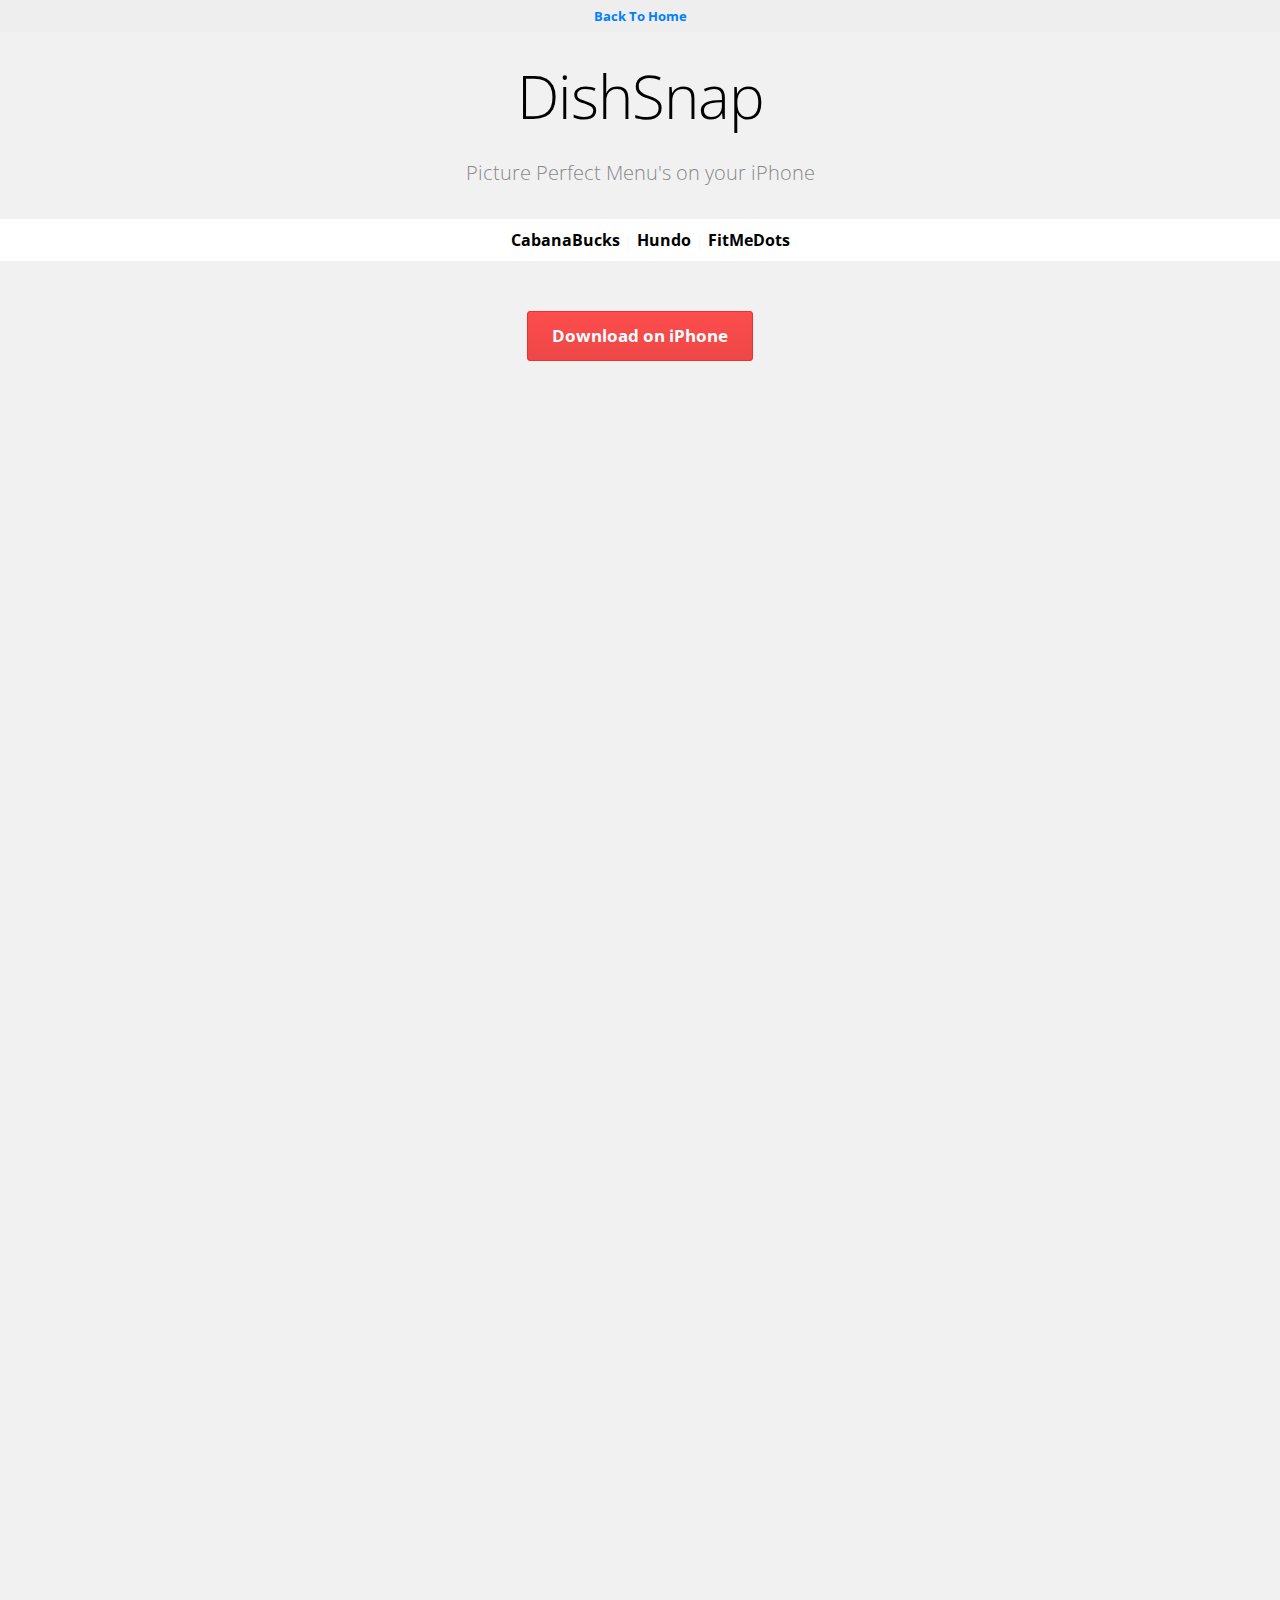
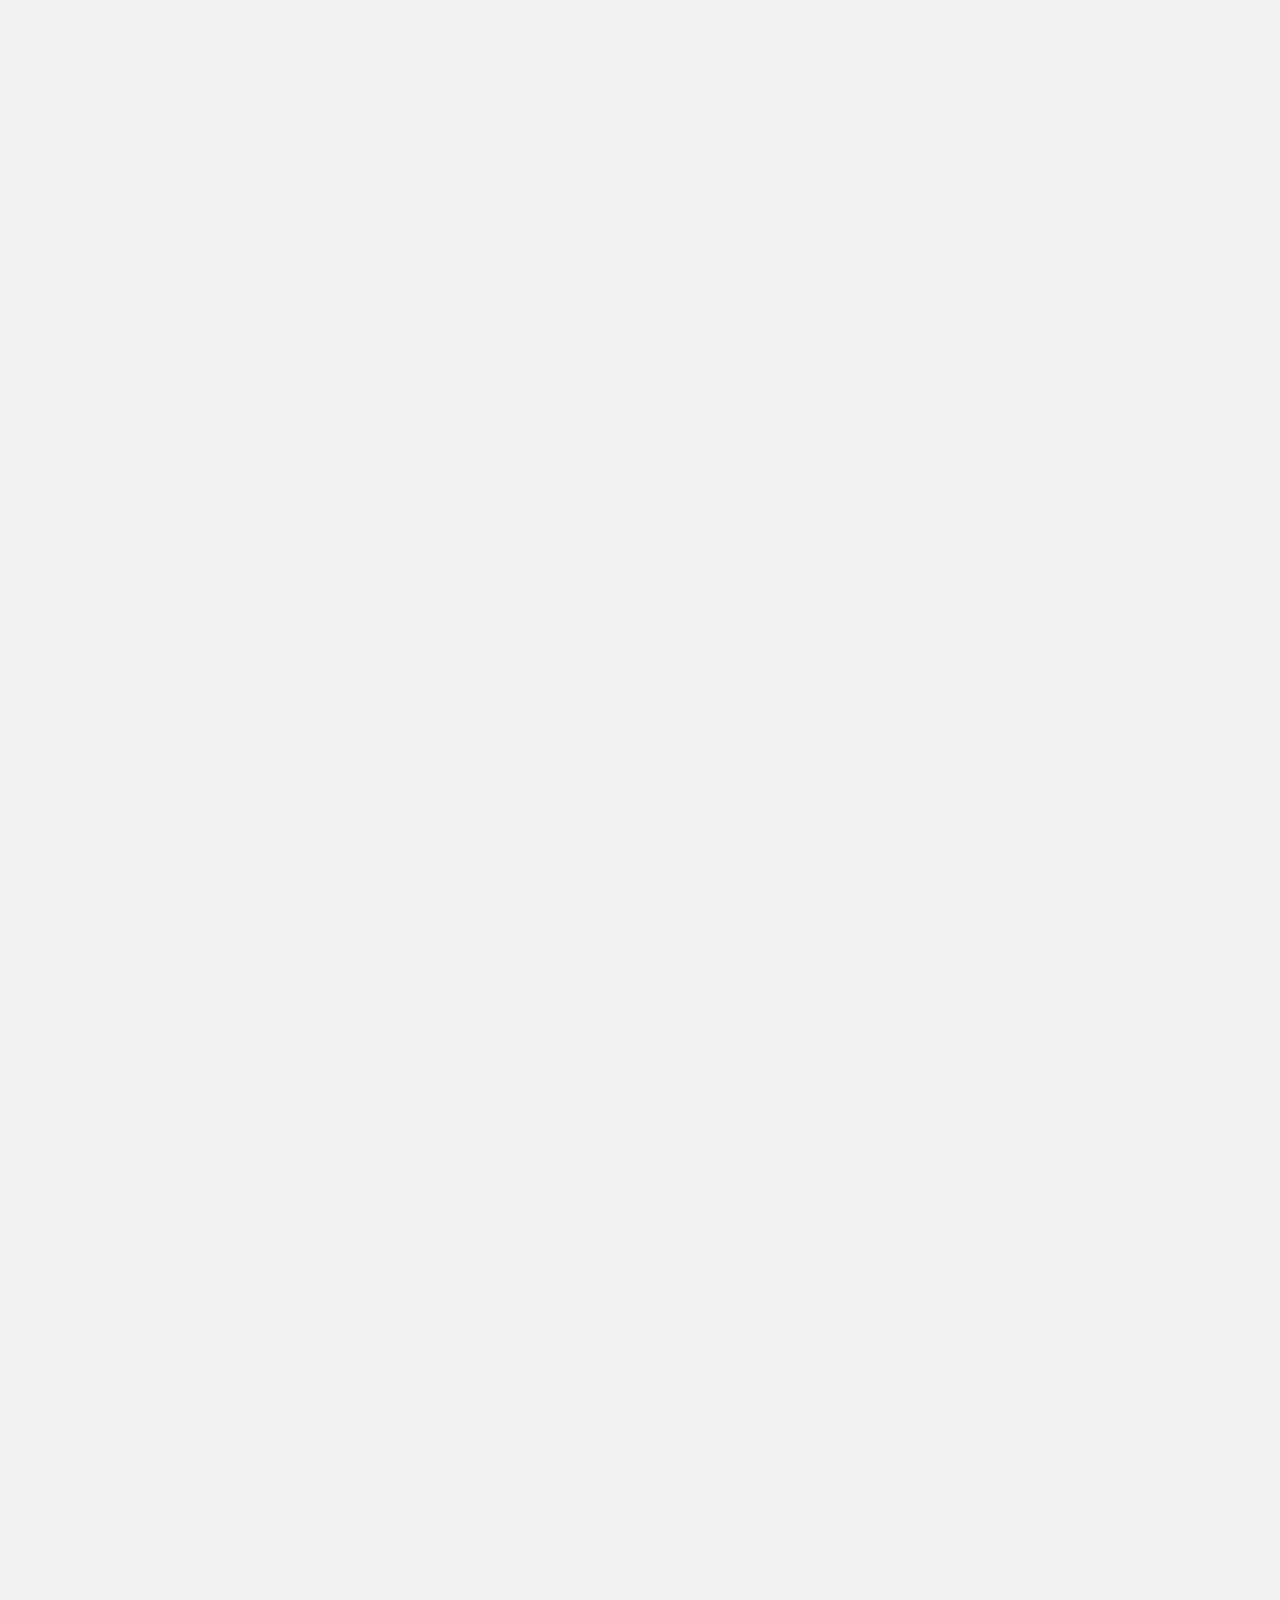
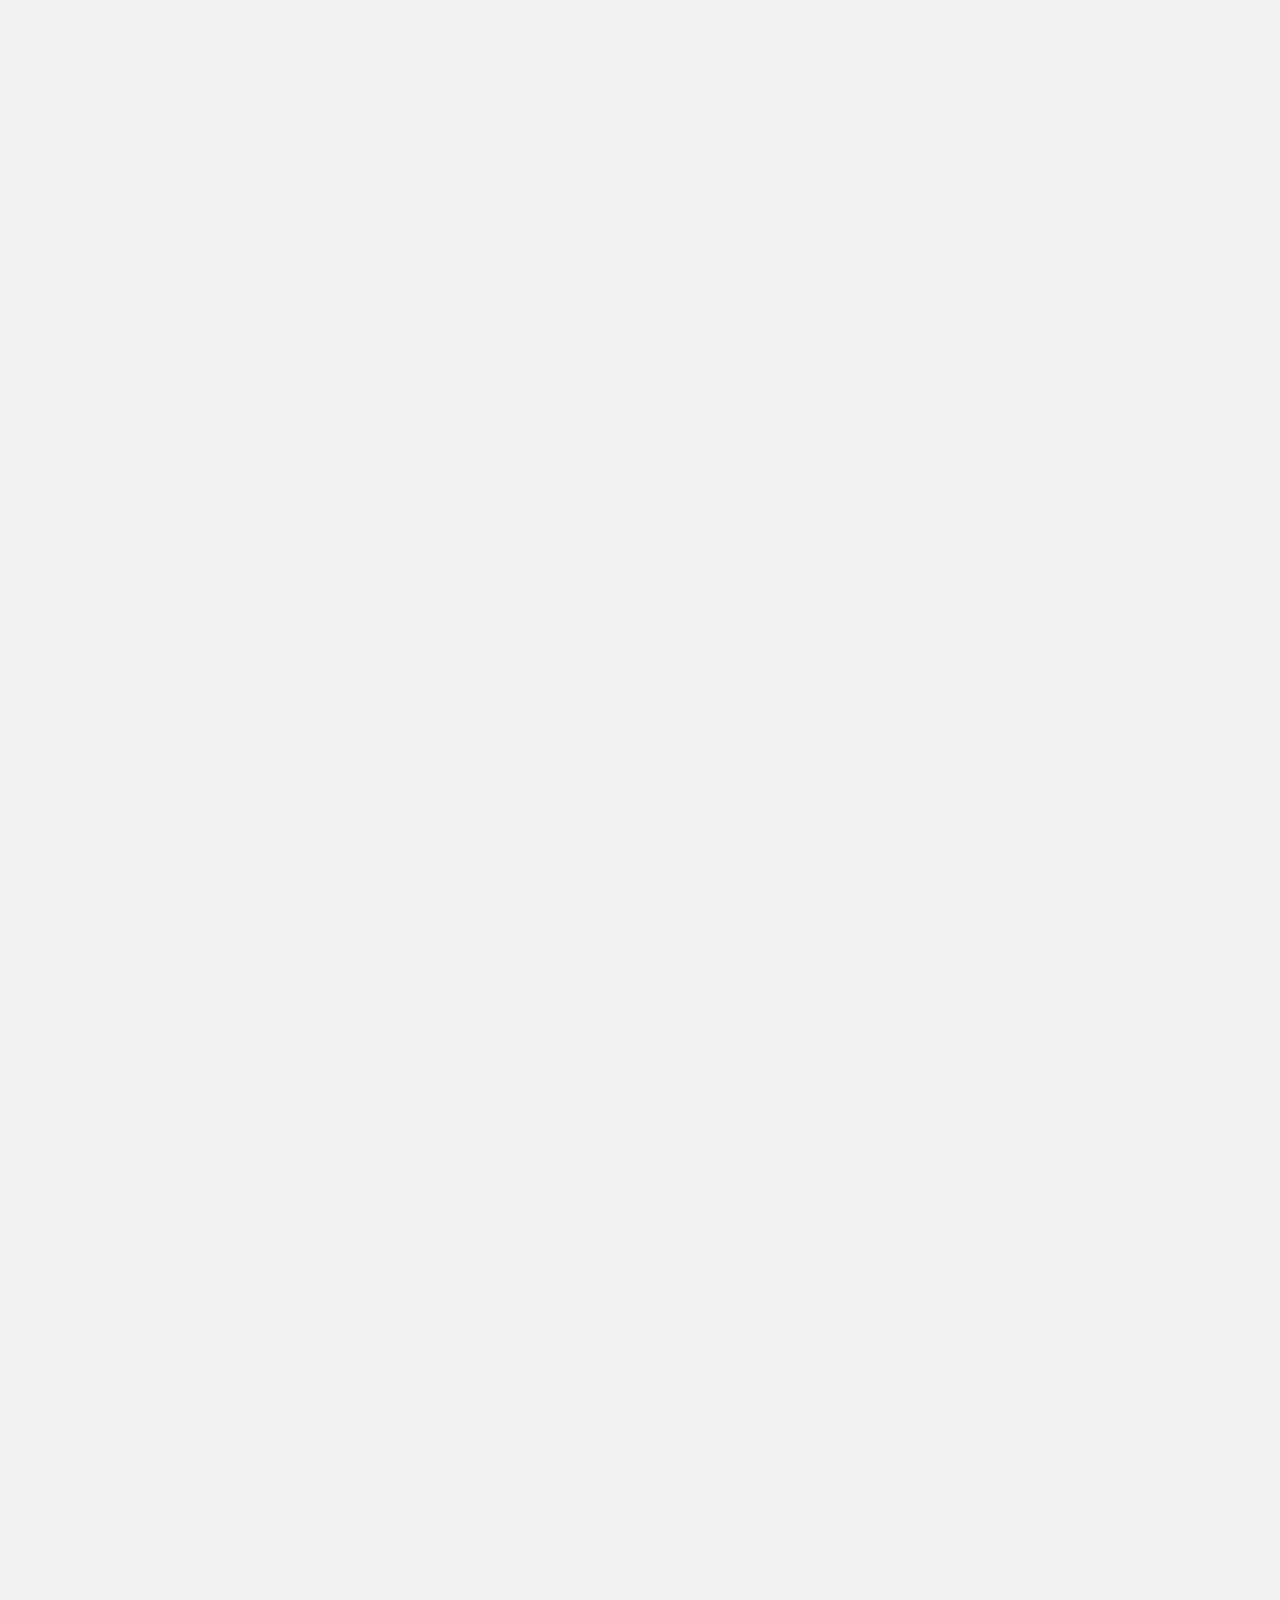
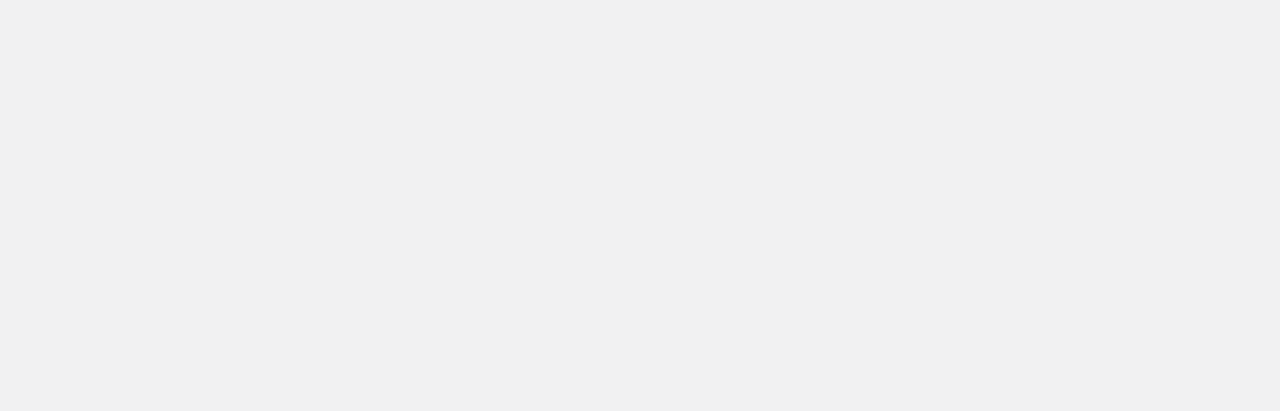
==== dishsnap.html @ 0843eece "added dish snap html file" ====
<!doctype html>
<html>
<head>
	<meta charset="utf-8">
	<title>DishSnap | Menu App</title>
	<meta name="title" content="DishSnap" />
	<meta name="description" content="Picture Perfect Restaurant Menu's!" />

	<link rel="canonical" href="http://www.thepetedesign.com/demos/tiltedpage_scroll_demo.html" />
  <link href='http://fonts.googleapis.com/css?family=Noto+Serif:400italic' rel='stylesheet' type='text/css'>
	<link href='http://fonts.googleapis.com/css?family=Open+Sans:300,400,700' rel='stylesheet' type='text/css'>
	<link href='http://fonts.googleapis.com/css?family=Pacifico:400' rel='stylesheet' type='text/css'>

	<script type="text/javascript" src="http://code.jquery.com/jquery-1.9.1.js"></script>

  <script type="text/javascript" src="js/jquery.tiltedpage-scroll.js"></script>

 <!-- <link rel="stylesheet" href="css/pages.css"> -->
  <link href='css/tiltedpage-scroll.css' rel='stylesheet' type='text/css'>

  <style>

    html {
      height: 100%; }

    body {
      background: #F1f1f2;
      padding: 0;
      text-align: center;
      font-family: 'open sans';
      position: relative;
      margin: 0;
      height: 100%; }
    
    .wrapper {
    	height: auto !important;
    	height: 100%;
    	margin: 0 auto; 
    	overflow: hidden; }
    
    a {
      text-decoration: none; }
    
    h1, h2 {
      width: 100%;
      float: left; }

    h1 {
      font-family: 'Open Sans';
      margin-top: 100px;
      color: #000;
      margin-bottom: 5px;
      font-size: 60px;
      font-weight: 700; }
   
    h2 {
      padding: 00px 20px 30px 20px;
      box-sizing: border-box;
      -webkit-box-sizing: border-box;
      -moz-box-sizing: border-box;
      letter-spacing: 0px;
      color: #888;
      font-size: 20px;
      line-height: 160%;
      font-weight: 100;
      margin-top: 10px;
      margin-bottom: 0; }
    
     .pointer {
      color: #00B0FF;
      font-family: 'Pacifico';
      font-size: 24px;
      margin-top: 15px;
      position: absolute;
      top: 130px;
      right: -40px; }

    .pointer2 {
      color: #00B0FF;
      font-family: 'Pacifico';
      font-size: 24px;
      margin-top: 15px;
      position: absolute;
      top: 130px;
      left: -40px; }

    pre {
      margin: 80px auto; }

    pre code {
      padding: 35px;
      border-radius: 5px;
      font-size: 15px;
      background: rgba(0,0,0,0.1);
      border: rgba(0,0,0,0.05) 5px solid;
      max-width: 500px; }

    .main {
      float: left;
      width: 100%;
      margin: 0 auto; }
    
    .main h1 {
      padding:20px 50px 10px;
      float: left;
      width: 100%;
      font-size: 60px;
      box-sizing: border-box;
      -webkit-box-sizing: border-box;
      -moz-box-sizing: border-box;
      font-weight: 100;
      margin: 0;
      padding-top: 55px;
      font-family: 'Open Sans';
      letter-spacing: -1px;
      text-transform: capitalize; }
   
    .main h1.demo1 {
      background: #1ABC9C; }
    
    .reload.bell {
      font-size: 12px;
      padding: 20px;
      width: 45px;
      text-align: center;
      height: 47px;
      border-radius: 50px;
      -webkit-border-radius: 50px;
      -moz-border-radius: 50px; }
    
    .reload.bell #notification {
      font-size: 25px;
      line-height: 140%; }
    
    .reload, .btn{
      display: inline-block;
      border-radius: 3px;
      -moz-border-radius: 3px;
      -webkit-border-radius: 3px;
      display: inline-block;
      line-height: 100%;
      padding: 0.7em;
      text-decoration: none;
      width: 100px;
      line-height: 140%;
      font-size: 17px;
      font-family: Open Sans;
      font-weight: bold;
      -webkit-box-shadow: none;
      box-shadow: none;
      background-color: #fe4d4d;
      background-image: -webkit-linear-gradient(top,#fe4d4d,#ed4747);
      background-image: -webkit-moz-gradient(top,#fe4d4d,#ed4747);
      background-image: linear-gradient(top,#fe4d4d,#ed4747);
      border: 1px solid #ed3030;
      color: #FFF; }

    .reload:hover{
      background: #f23131; }

    .btn {
      width: 200px;
      -webkit-box-shadow: none;
      box-shadow: none;
      background-color: #fe4d4d;
      background-image: -webkit-linear-gradient(top,#fe4d4d,#ed4747);
      background-image: -moz-linear-gradient(top,#fe4d4d,#ed4747);
      background-image: linear-gradient(top,#fe4d4d,#ed4747);
      border: 1px solid #ed3030;
      color: #FFF; }

    .clear {
      width: auto; }

    .btn:hover, .btn:hover {
      background: #f23131; }

    .btns {
      float: left;
      width: 100%;
      margin: 50px auto; }

    .workLinks {
      text-align: center;
      color: #f9f9f9;
      padding: 10px 10px;
      margin: 0 0 0 0;
      background: #fff;
      float: left;
      width: 100%; }

    .workLinks a {
      text-decoration: none;
      font-weight: bold;
      color: black; }
    
    .back {
      position: absolute;
      top: 0;
      left: 0;
      text-align: center;
      display: block;
      padding: 7px;
      width: 100%;
      box-sizing: border-box;
      -moz-box-sizing: border-box;
      -webkit-box-sizing: border-box;
      background:#fff;
      font-weight: bold;
      font-size: 13px;
      color: #0080FF;
      -webkit-transition: all 200ms ease-out;
      -moz-transition: all 200ms ease-out;
      -o-transition: all 200ms ease-out;
      transition: all 200ms ease-out; }

    .back:hover {
      background: #eee; }
    
    .page-container {
      float: left;
      width: 100%;
      margin: 0 auto 300px;
      position: relative; }

    .panorama {
      width: 100%;
      float: left;
      margin-top: -5px;
      height: 700px; }
    
    .panorama .credit {
      background: rgba(0,0,0,0.2);
      color: white;
      font-size: 12px;
      text-align: center;
      position: absolute;
      bottom: 0;
      right: 0;
      box-sizing: border-box;
      -webkit-box-sizing: border-box;
      -moz-box-sizing: border-box;
      float: right; }
    
    .main {
      margin-bottom: 200px;
      overflow: hidden; }

    .tps-section {
      width: 100% !important;
      max-width: 1280px;
      margin: 0 auto;
      height: 600px; }
    
    .tps-section .tps-wrapper {
      border-radius: 5px; }

    .tps-section .tps-wrapper h1 {
      position: relative;
      height: 100%;
      position: absolute; }

    .tps-section .tps-wrapper h1 a{
      color: white;
      position: absolute;
      background: rgba(0,0,0,0.25);
      width: 100%;
      height: 100%;
      top: 0;
      padding-top: 225px;
      box-sizing: border-box;
      -webkit-box-sizing: border-box;
      -moz-box-sizing: border-box;
      left: 0;
      font-weight: bold;
      text-transform: uppercase;
      letter-spacing: 4px;
      font-size: 20px;
      font-size: 14px;
      line-height: 190%; }
    
    .tps-section .tps-wrapper h1 a small{
      text-transform: none;
      font-style: italic;
      font-weight: 400;
      font-family: noto serif;
      letter-spacing: 1px;
      font-size: 14px; }
    
    .tps-section:nth-child(1n+1) .tps-wrapper {
      background: url(ds_07.png) center center;
      background-size: cover; }
    
    .tps-section:nth-child(2n+1) .tps-wrapper {
      background:  url(ds_00.png) center center;
      background-size: cover; }
    
    .tps-section:nth-child(3n+1) .tps-wrapper {
      background:  url(ds_01.png) center center;
      background-size: cover; }
    
    .tps-section:nth-child(4n+1) .tps-wrapper {
      background:  url(ds_02.png) center center;
      background-size: cover; }

    .tps-section:nth-child(5n+1) .tps-wrapper {
      background:  url(ds_03.png) center center;
      background-size: cover; }

    .tps-section:nth-child(6n+1) .tps-wrapper {
      background:  url(ds_04.png) center center;
      background-size: cover; }

    .tps-section:nth-child(7n+1) .tps-wrapper {
      background:  url(ds_05.png) center center;
      background-size: cover; }

    .tps-section:nth-child(8n+1) .tps-wrapper {
      background:  url(ds_06.png) center center;
      background-size: cover; }
    
    .header {
      overflow: hidden;
      clear: both; }

	</style>

	<script>
	  $(document).ready(function(){
      $(".main").tiltedpage_scroll({
        angle: 20
      });
		});
		
	  </script>



  </head>
  <body>

  	  <div class="main">
	    <div class="header">
        <h1>DishSnap</h1>
        <h2>Picture Perfect Menu's on your iPhone</h2>
        <p class="workLinks"><a href="#">CabanaBucks</a> | <a href="#" target="_blank">Hundo</a> | <a href="#" target="_blank">FitMeDots</a></p>
        <div class="btns">
  	      <a class="reload btn" href="#">Download on iPhone</a>
  	    </div>
  	  </div>
  	  <section class="page1">
        <div class="page_container">
          <!-- <h1><a href="#" target="_blank">Travel to Sydney, Australia<br><small>Completed on 14 Feb 2014</small></a></h1> -->
        </div>
      </section>
  	  <section class="page2">
        <div class="page_container">
          <!-- <h1><a href="#" target="_blank">Visit Uluru (Ayers Rock), Australia<br><small>Completed on 17 Feb 2014</small></a></h1> -->
        </div>
      </section>
  	  <section class="page3">
        <div class="page_container">
          <!-- <h1><a href="#" target="_blank">Travel to ZhangJiaJie (Avatar's Mountain) in China<br><small>Completed on 20 Jan 2014</small></a></h1> -->
        </div>
      </section>
  	  <section class="page4">
        <div class="page_container">
          <!-- <h1><a href="#" target="_blank">Ride a Camel in the Australian Outback<br><small>Completed on 17 Feb 2014</small></a></h1> -->
        </div>
      </section>
  	  <section class="page5">
        <div class="page_container">
          <!-- <h1><a href="#" target="_blank">Travel to Sydney, Australia<br><small>Completed on 14 Feb 2014</small></a></h1> -->
        </div>
      </section>
  	  <section class="page6">
        <div class="page_container">
          <!-- <h1><a href="#" target="_blank">Visit Uluru (Ayers Rock), Australia<br><small>Completed on 17 Feb 2014</small></a></h1> -->
        </div>
      </section>
  	  <section class="page7">
        <div class="page_container">
          <!-- <h1><a href="#" target="_blank">Travel to ZhangJiaJie (Avatar's Mountain) in China<br><small>Completed on 20 Jan 2014</small></a></h1> -->
        </div>
      </section>
  	  <section class="page8">
        <div class="page_container">
          <!-- <h1><a href="#" target="_blank">Ride a Camel in the Australian Outback<br><small>Completed on 17 Feb 2014</small></a></h1> -->
        </div>
      </section>
    </div>
    <a class="back" href="index.html">Back To Home</a>
  </div>
  


  <script>
  	var _gaq=[['_setAccount','UA-11278966-1'],['_trackPageview']]; // Enter UA-XXXXX-X site ID
  	(function(d,t){var g=d.createElement(t),s=d.getElementsByTagName(t)[0];g.async=1;
  	g.src=('https:'==location.protocol?'//ssl':'//www')+'.google-analytics.com/ga.js';
  	s.parentNode.insertBefore(g,s)}(document,'script'));
  </script>
</body>
</html>
---- css/pages.css ----
html {
      height: 100%; }

    body {
      background: #F1f1f2;
      padding: 0;
      text-align: center;
      font-family: 'open sans';
      position: relative;
      margin: 0;
      height: 100%; }
    
    .wrapper {
    	height: auto !important;
    	height: 100%;
    	margin: 0 auto; 
    	overflow: hidden; }
    
    a {
      text-decoration: none; }
    
    h1, h2 {
      width: 100%;
      float: left; }

    h1 {
      font-family: 'Open Sans';
      margin-top: 100px;
      color: #000;
      margin-bottom: 5px;
      font-size: 60px;
      font-weight: 700; }
   
    h2 {
      padding: 00px 20px 30px 20px;
      box-sizing: border-box;
      -webkit-box-sizing: border-box;
      -moz-box-sizing: border-box;
      letter-spacing: 0px;
      color: #888;
      font-size: 20px;
      line-height: 160%;
      font-weight: 100;
      margin-top: 10px;
      margin-bottom: 0; }
    
     .pointer {
      color: #00B0FF;
      font-family: 'Pacifico';
      font-size: 24px;
      margin-top: 15px;
      position: absolute;
      top: 130px;
      right: -40px; }

    .pointer2 {
      color: #00B0FF;
      font-family: 'Pacifico';
      font-size: 24px;
      margin-top: 15px;
      position: absolute;
      top: 130px;
      left: -40px; }

    pre {
      margin: 80px auto; }

    pre code {
      padding: 35px;
      border-radius: 5px;
      font-size: 15px;
      background: rgba(0,0,0,0.1);
      border: rgba(0,0,0,0.05) 5px solid;
      max-width: 500px; }

    .main {
      float: left;
      width: 100%;
      margin: 0 auto; }
    
    .main h1 {
      padding:20px 50px 10px;
      float: left;
      width: 100%;
      font-size: 60px;
      box-sizing: border-box;
      -webkit-box-sizing: border-box;
      -moz-box-sizing: border-box;
      font-weight: 100;
      margin: 0;
      padding-top: 55px;
      font-family: 'Open Sans';
      letter-spacing: -1px;
      text-transform: capitalize; }
   
    .main h1.demo1 {
      background: #1ABC9C; }
    
    .reload.bell {
      font-size: 12px;
      padding: 20px;
      width: 45px;
      text-align: center;
      height: 47px;
      border-radius: 50px;
      -webkit-border-radius: 50px;
      -moz-border-radius: 50px; }
    
    .reload.bell #notification {
      font-size: 25px;
      line-height: 140%; }
    
    .reload, .btn{
      display: inline-block;
      border-radius: 3px;
      -moz-border-radius: 3px;
      -webkit-border-radius: 3px;
      display: inline-block;
      line-height: 100%;
      padding: 0.7em;
      text-decoration: none;
      width: 100px;
      line-height: 140%;
      font-size: 17px;
      font-family: Open Sans;
      font-weight: bold;
      -webkit-box-shadow: none;
      box-shadow: none;
      background-color: #fe4d4d;
      background-image: -webkit-linear-gradient(top,#fe4d4d,#ed4747);
      background-image: -webkit-moz-gradient(top,#fe4d4d,#ed4747);
      background-image: linear-gradient(top,#fe4d4d,#ed4747);
      border: 1px solid #ed3030;
      color: #FFF; }

    .reload:hover{
      background: #f23131; }

    .btn {
      width: 200px;
      -webkit-box-shadow: none;
      box-shadow: none;
      background-color: #fe4d4d;
      background-image: -webkit-linear-gradient(top,#fe4d4d,#ed4747);
      background-image: -moz-linear-gradient(top,#fe4d4d,#ed4747);
      background-image: linear-gradient(top,#fe4d4d,#ed4747);
      border: 1px solid #ed3030;
      color: #FFF; }

    .clear {
      width: auto; }

    .btn:hover, .btn:hover {
      background: #f23131; }

    .btns {
      float: left;
      width: 100%;
      margin: 50px auto; }

    .workLinks {
      text-align: center;
      color: #f9f9f9;
      padding: 10px 10px;
      margin: 0 0 0 0;
      background: #fff;
      float: left;
      width: 100%; }

    .workLinks a {
      text-decoration: none;
      font-weight: bold;
      color: black; }
    
    .back {
      position: absolute;
      top: 0;
      left: 0;
      text-align: center;
      display: block;
      padding: 7px;
      width: 100%;
      box-sizing: border-box;
      -moz-box-sizing: border-box;
      -webkit-box-sizing: border-box;
      background:#fff;
      font-weight: bold;
      font-size: 13px;
      color: #0080FF;
      -webkit-transition: all 200ms ease-out;
      -moz-transition: all 200ms ease-out;
      -o-transition: all 200ms ease-out;
      transition: all 200ms ease-out; }

    .back:hover {
      background: #eee; }
    
    .page-container {
      float: left;
      width: 100%;
      margin: 0 auto 300px;
      position: relative; }

    .panorama {
      width: 100%;
      float: left;
      margin-top: -5px;
      height: 700px; }
    
    .panorama .credit {
      background: rgba(0,0,0,0.2);
      color: white;
      font-size: 12px;
      text-align: center;
      position: absolute;
      bottom: 0;
      right: 0;
      box-sizing: border-box;
      -webkit-box-sizing: border-box;
      -moz-box-sizing: border-box;
      float: right; }
    
    .main {
      margin-bottom: 200px;
      overflow: hidden; }

    .tps-section {
      width: 100% !important;
      max-width: 1280px;
      margin: 0 auto;
      height: 600px; }
    
    .tps-section .tps-wrapper {
      border-radius: 5px; }

    .tps-section .tps-wrapper h1 {
      position: relative;
      height: 100%;
      position: absolute; }

    .tps-section .tps-wrapper h1 a{
      color: white;
      position: absolute;
      background: rgba(0,0,0,0.25);
      width: 100%;
      height: 100%;
      top: 0;
      padding-top: 225px;
      box-sizing: border-box;
      -webkit-box-sizing: border-box;
      -moz-box-sizing: border-box;
      left: 0;
      font-weight: bold;
      text-transform: uppercase;
      letter-spacing: 4px;
      font-size: 20px;
      font-size: 14px;
      line-height: 190%; }
    
    .tps-section .tps-wrapper h1 a small{
      text-transform: none;
      font-style: italic;
      font-weight: 400;
      font-family: noto serif;
      letter-spacing: 1px;
      font-size: 14px; }
    
    .tps-section:nth-child(1n+1) .tps-wrapper {
      background: url(ds_00.png) center center;
      background-size: cover; }
    
    .tps-section:nth-child(2n+1) .tps-wrapper {
      background:  url(ds_00.png) center center;
      background-size: cover; }
    
    .tps-section:nth-child(3n+1) .tps-wrapper {
      background:  url(ds_01.png) center center;
      background-size: cover; }
    
    .tps-section:nth-child(4n+1) .tps-wrapper {
      background:  url(ds_02.png) center center;
      background-size: cover; }

    .tps-section:nth-child(5n+1) .tps-wrapper {
      background:  url(ds_03.png) center center;
      background-size: cover; }

    .tps-section:nth-child(6n+1) .tps-wrapper {
      background:  url(ds_04.png) center center;
      background-size: cover; }

    .tps-section:nth-child(7n+1) .tps-wrapper {
      background:  url(ds_05.png) center center;
      background-size: cover; }

    .tps-section:nth-child(8n+1) .tps-wrapper {
      background:  url(ds_06.png) center center;
      background-size: cover; }
    
    .header {
      overflow: hidden;
      clear: both; }
---- css/tiltedpage-scroll.css ----
.tps-section {
  width: 100%;
  height: 500px;
  -webkit-perspective: 10em;
  -moz-perspective: 10em;
  -ms-perspective: 10em;
  -o-perspective: 10em;
  perspective: 10em;
  -webkit-perspective-origin: center bottom;
  -moz-perspective-origin: center bottom;
  -ms-perspective-origin: center bottom;
  -o-perspective-origin: center bottom;
  perspective-origin: center bottom;
  -webkit-perspective-origin: 50% 50%;
  -moz-perspective-origin: 50% 50%;
  -ms-perspective-origin: 50% 50%;
  -o-perspective-origin: 50% 50%;
  perspective-origin: 50% 50%;
  -webkit-transform-style: preserve-3d;
  -moz-transform-style: preserve-3d;
  -ms-transform-style: preserve-3d;
  -o-transform-style: preserve-3d;
  transform-style: preserve-3d;
}


.tps-wrapper {
  float: left;
  width: 100%;
  height: 100%;
}
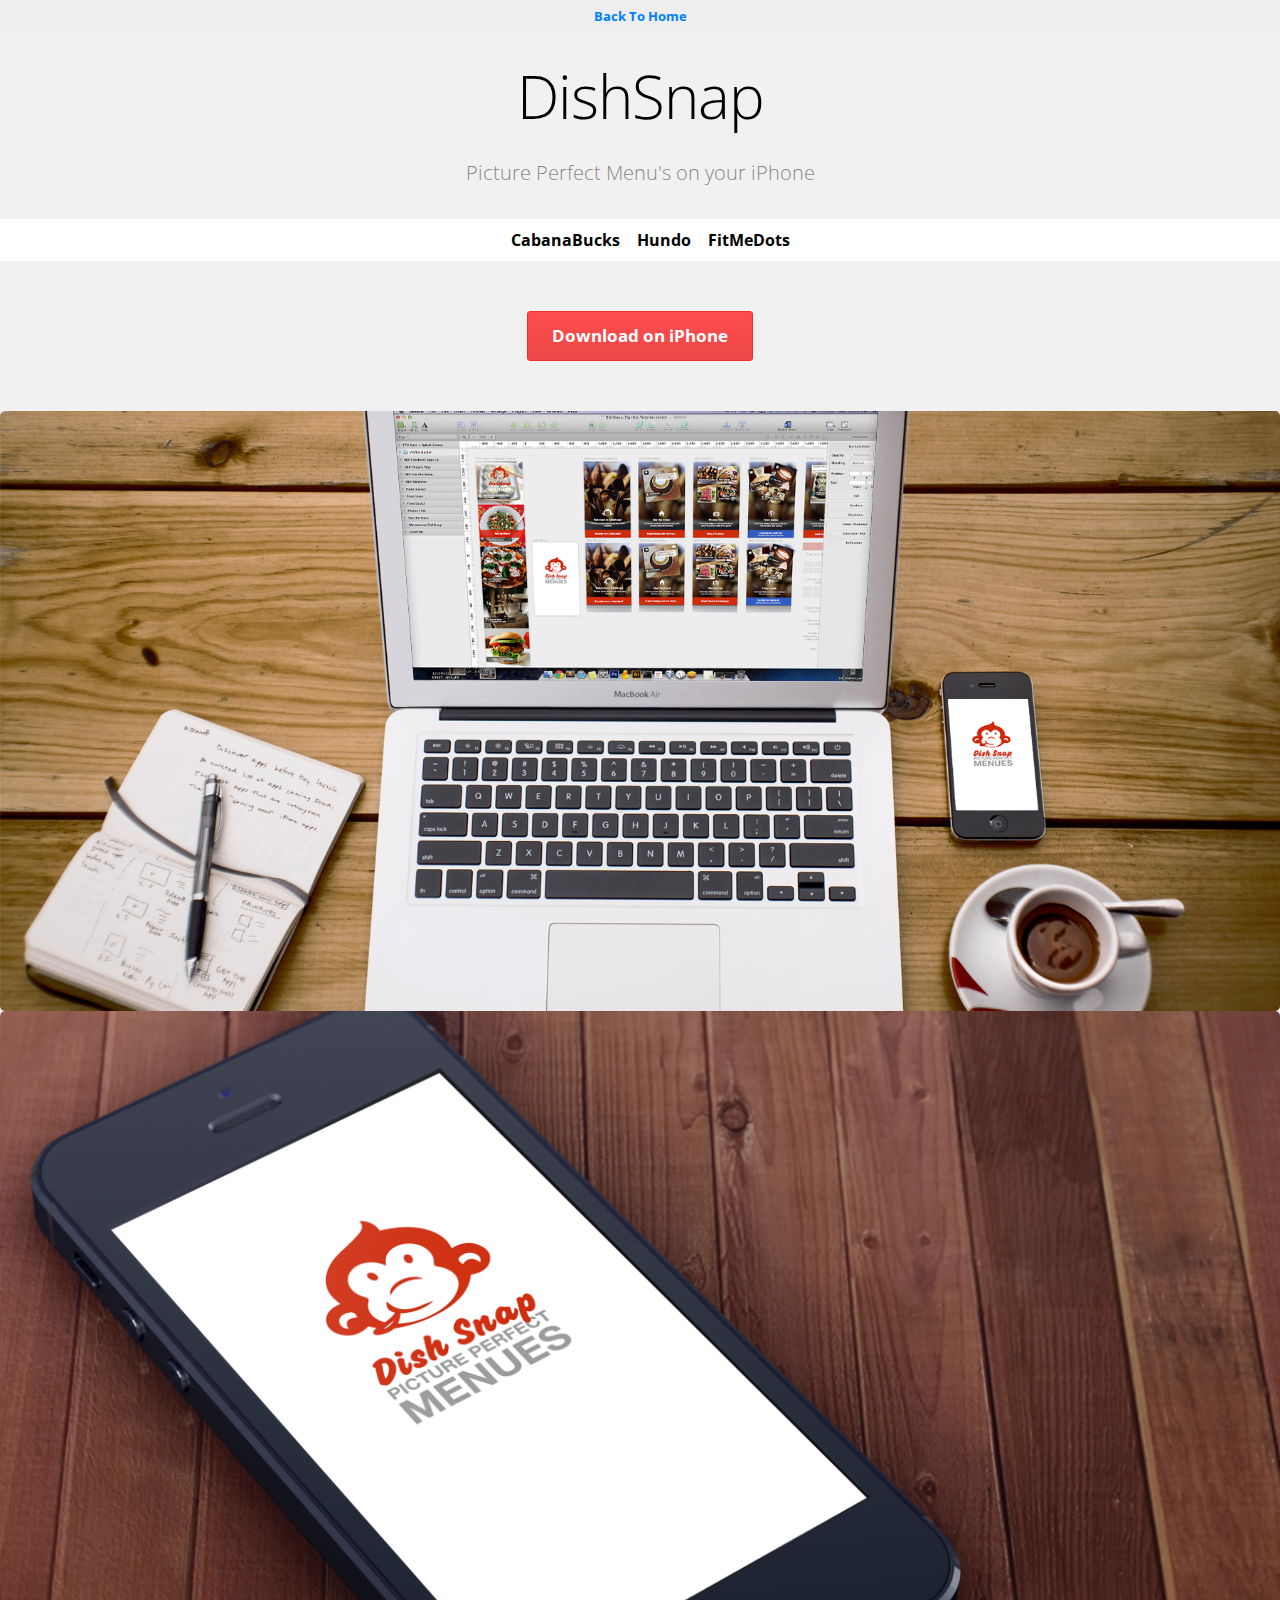
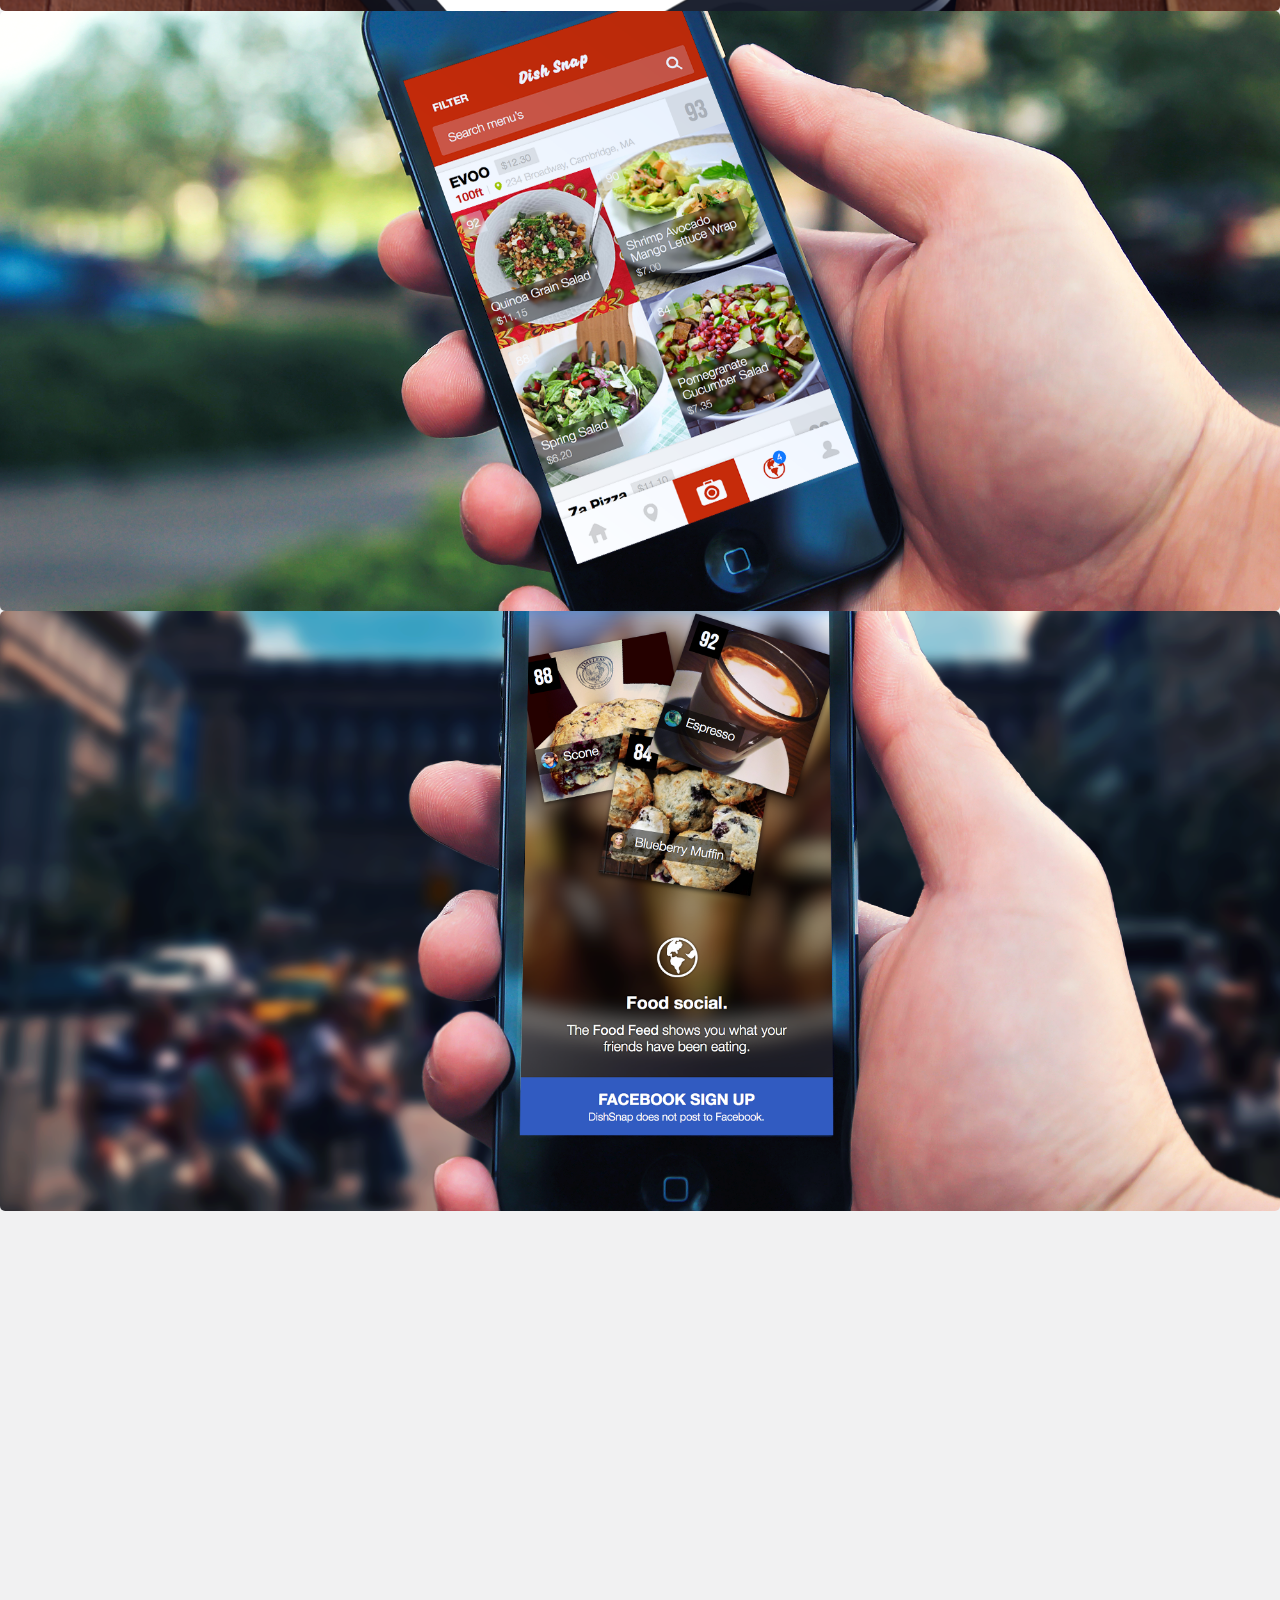
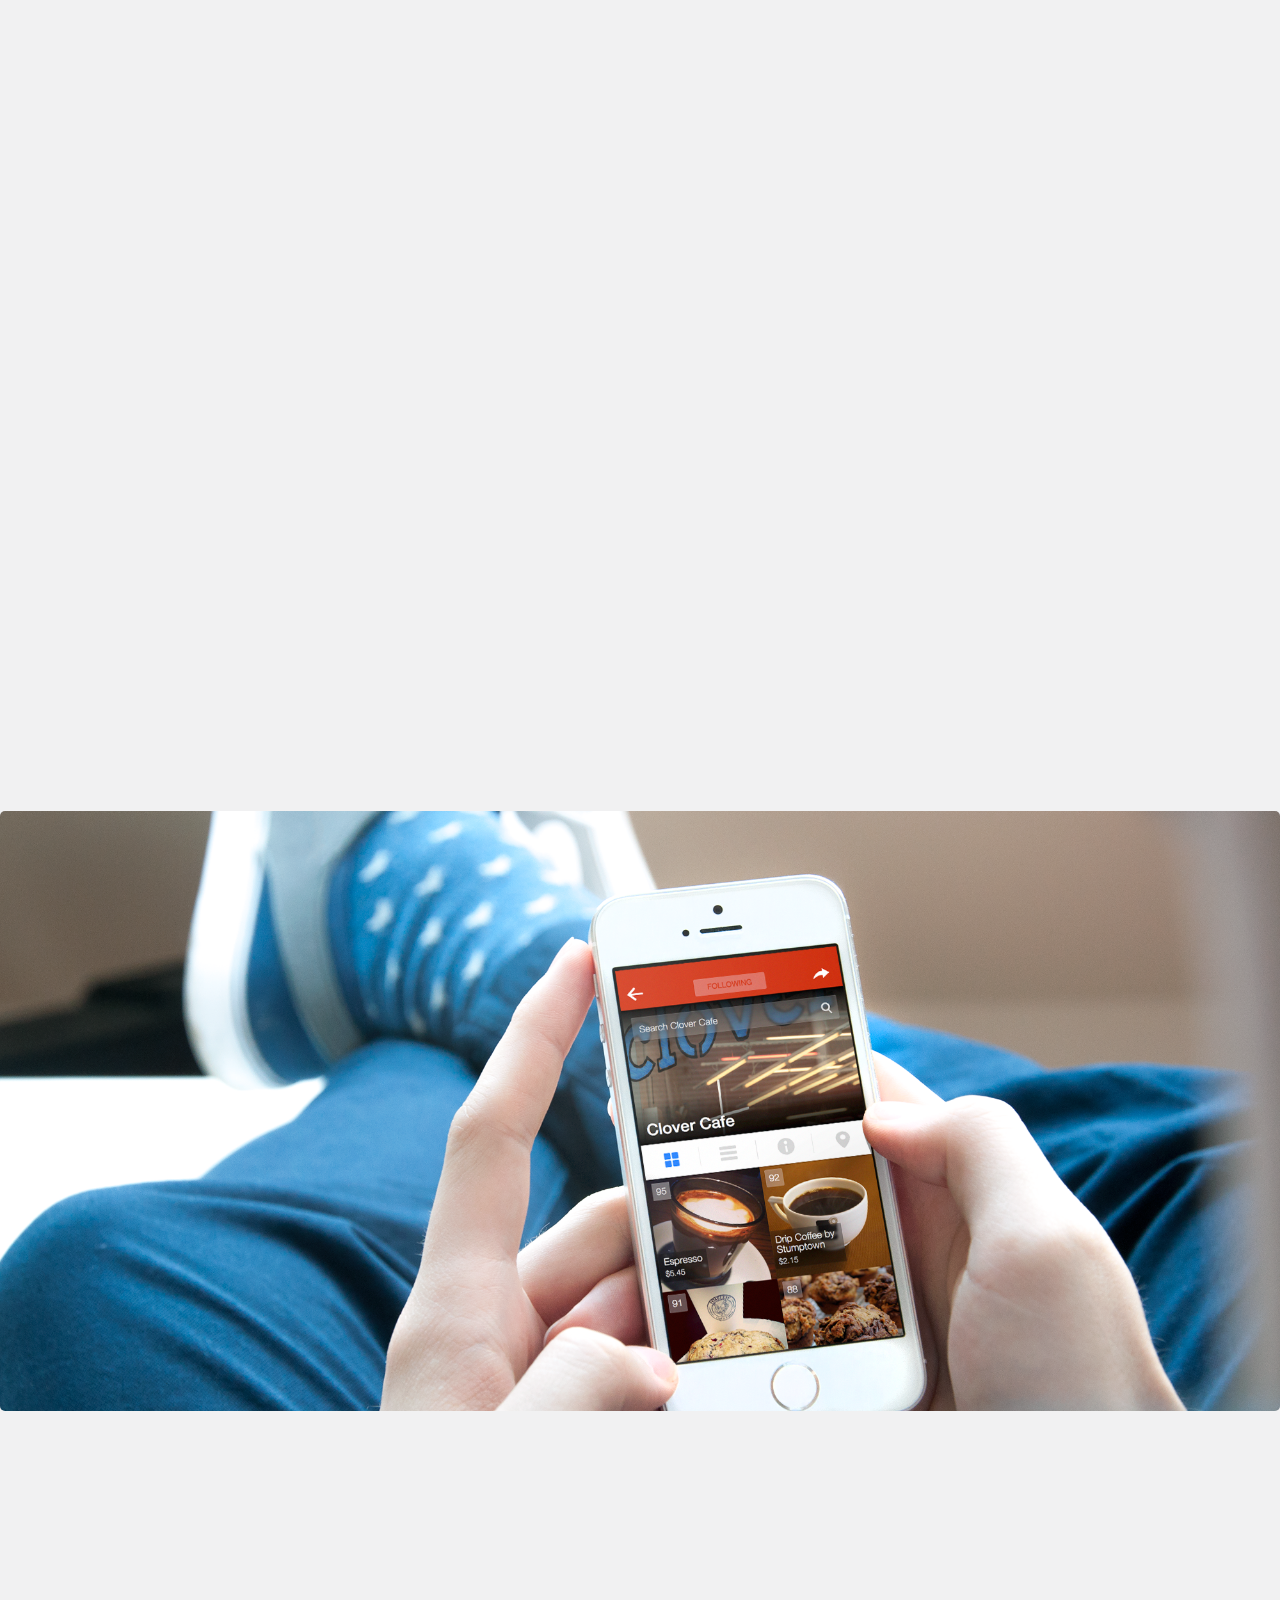
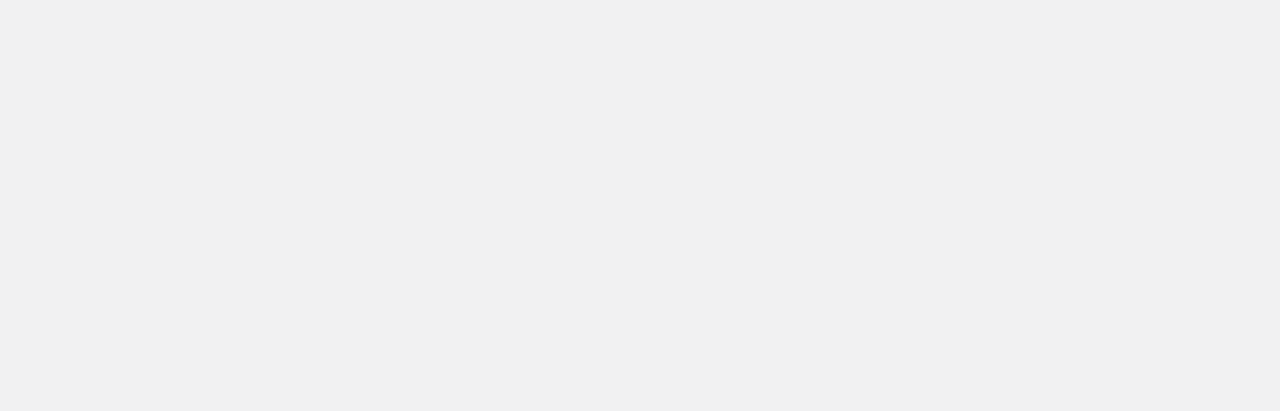
==== commit c1d5d6f3: "moved images to images folder" ====
--- a/dishsnap.html
+++ b/dishsnap.html
@@ -288,35 +288,35 @@
       font-size: 14px; }
     
     .tps-section:nth-child(1n+1) .tps-wrapper {
-      background: url(ds_07.png) center center;
+      background: url(images/ds_07.png) center center;
       background-size: cover; }
     
     .tps-section:nth-child(2n+1) .tps-wrapper {
-      background:  url(ds_00.png) center center;
+      background:  url(images/ds_00.png) center center;
       background-size: cover; }
     
     .tps-section:nth-child(3n+1) .tps-wrapper {
-      background:  url(ds_01.png) center center;
+      background:  url(images/ds_01.png) center center;
       background-size: cover; }
     
     .tps-section:nth-child(4n+1) .tps-wrapper {
-      background:  url(ds_02.png) center center;
+      background:  url(images/ds_02.png) center center;
       background-size: cover; }
 
     .tps-section:nth-child(5n+1) .tps-wrapper {
-      background:  url(ds_03.png) center center;
+      background:  url(images/ds_03.png) center center;
       background-size: cover; }
 
     .tps-section:nth-child(6n+1) .tps-wrapper {
-      background:  url(ds_04.png) center center;
+      background:  url(images/ds_04.png) center center;
       background-size: cover; }
 
     .tps-section:nth-child(7n+1) .tps-wrapper {
-      background:  url(ds_05.png) center center;
+      background:  url(images/ds_05.png) center center;
       background-size: cover; }
 
     .tps-section:nth-child(8n+1) .tps-wrapper {
-      background:  url(ds_06.png) center center;
+      background:  url(images/ds_06.png) center center;
       background-size: cover; }
     
     .header {
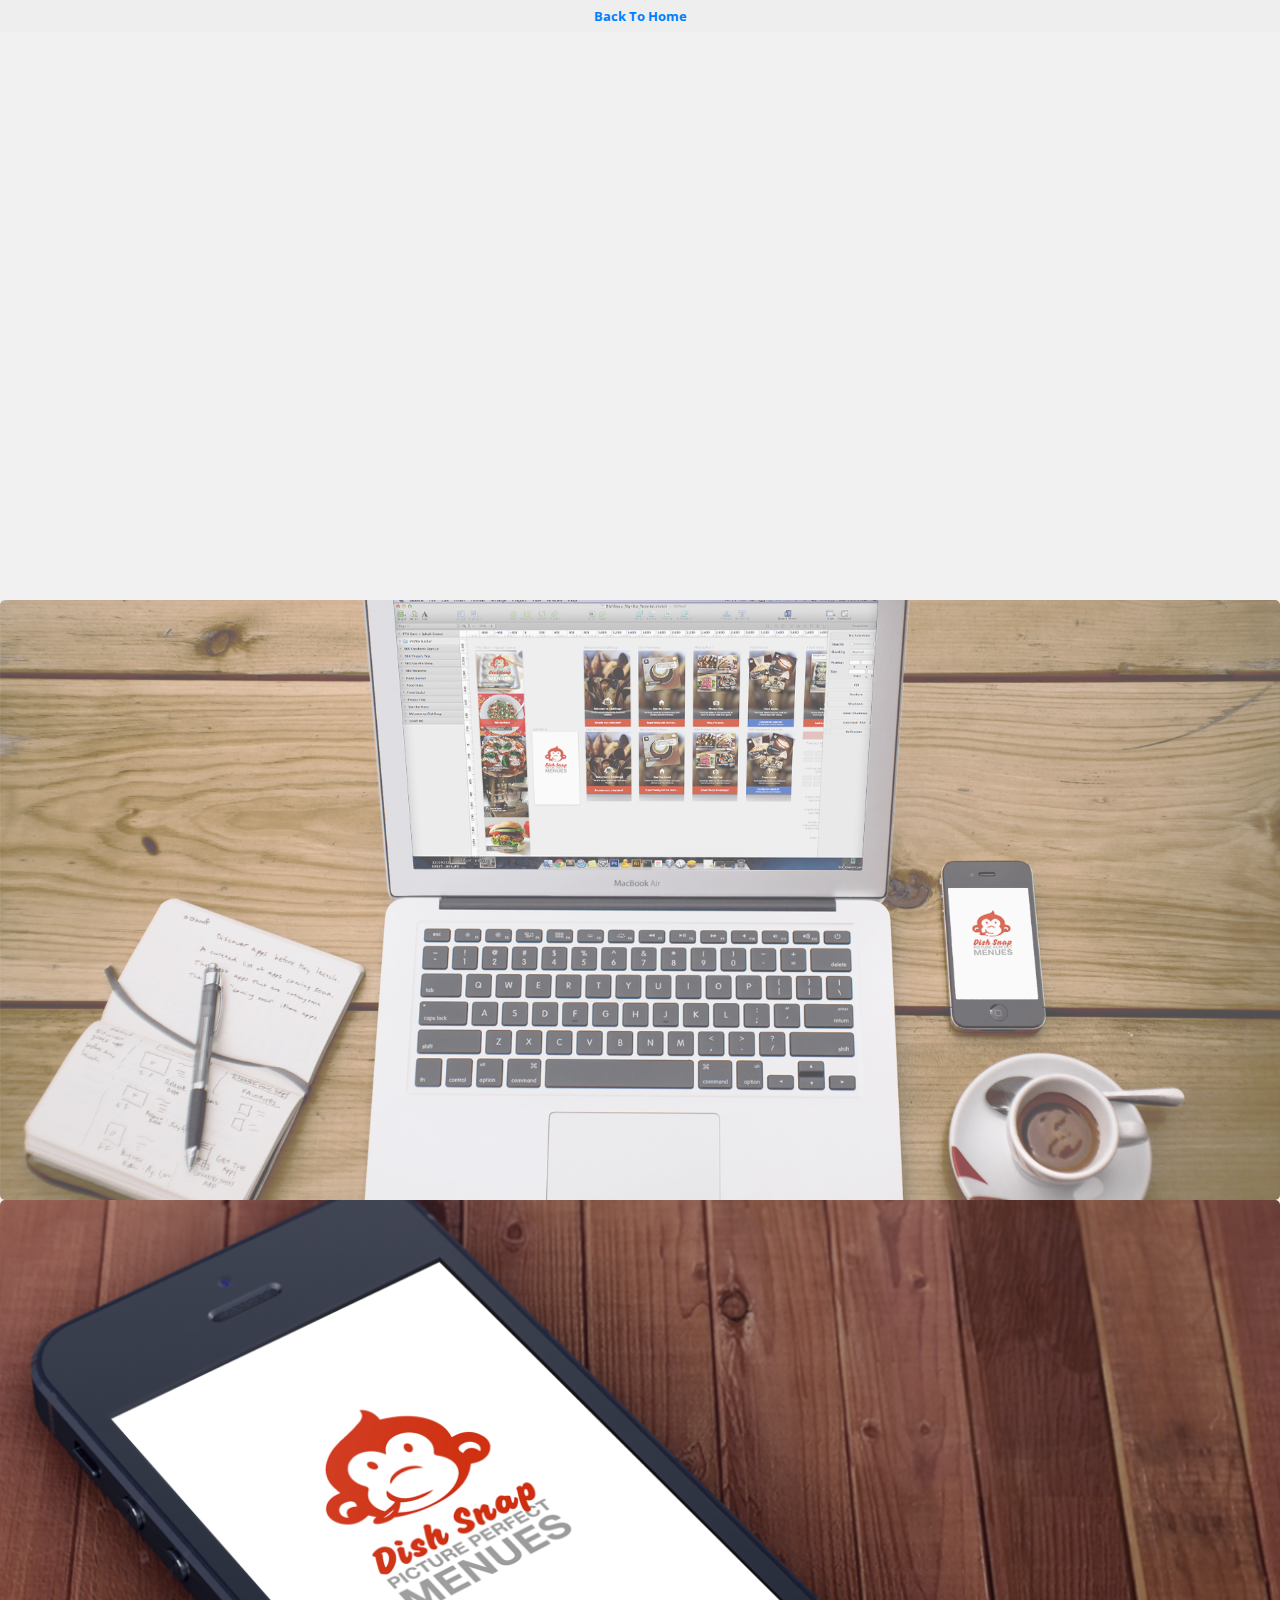
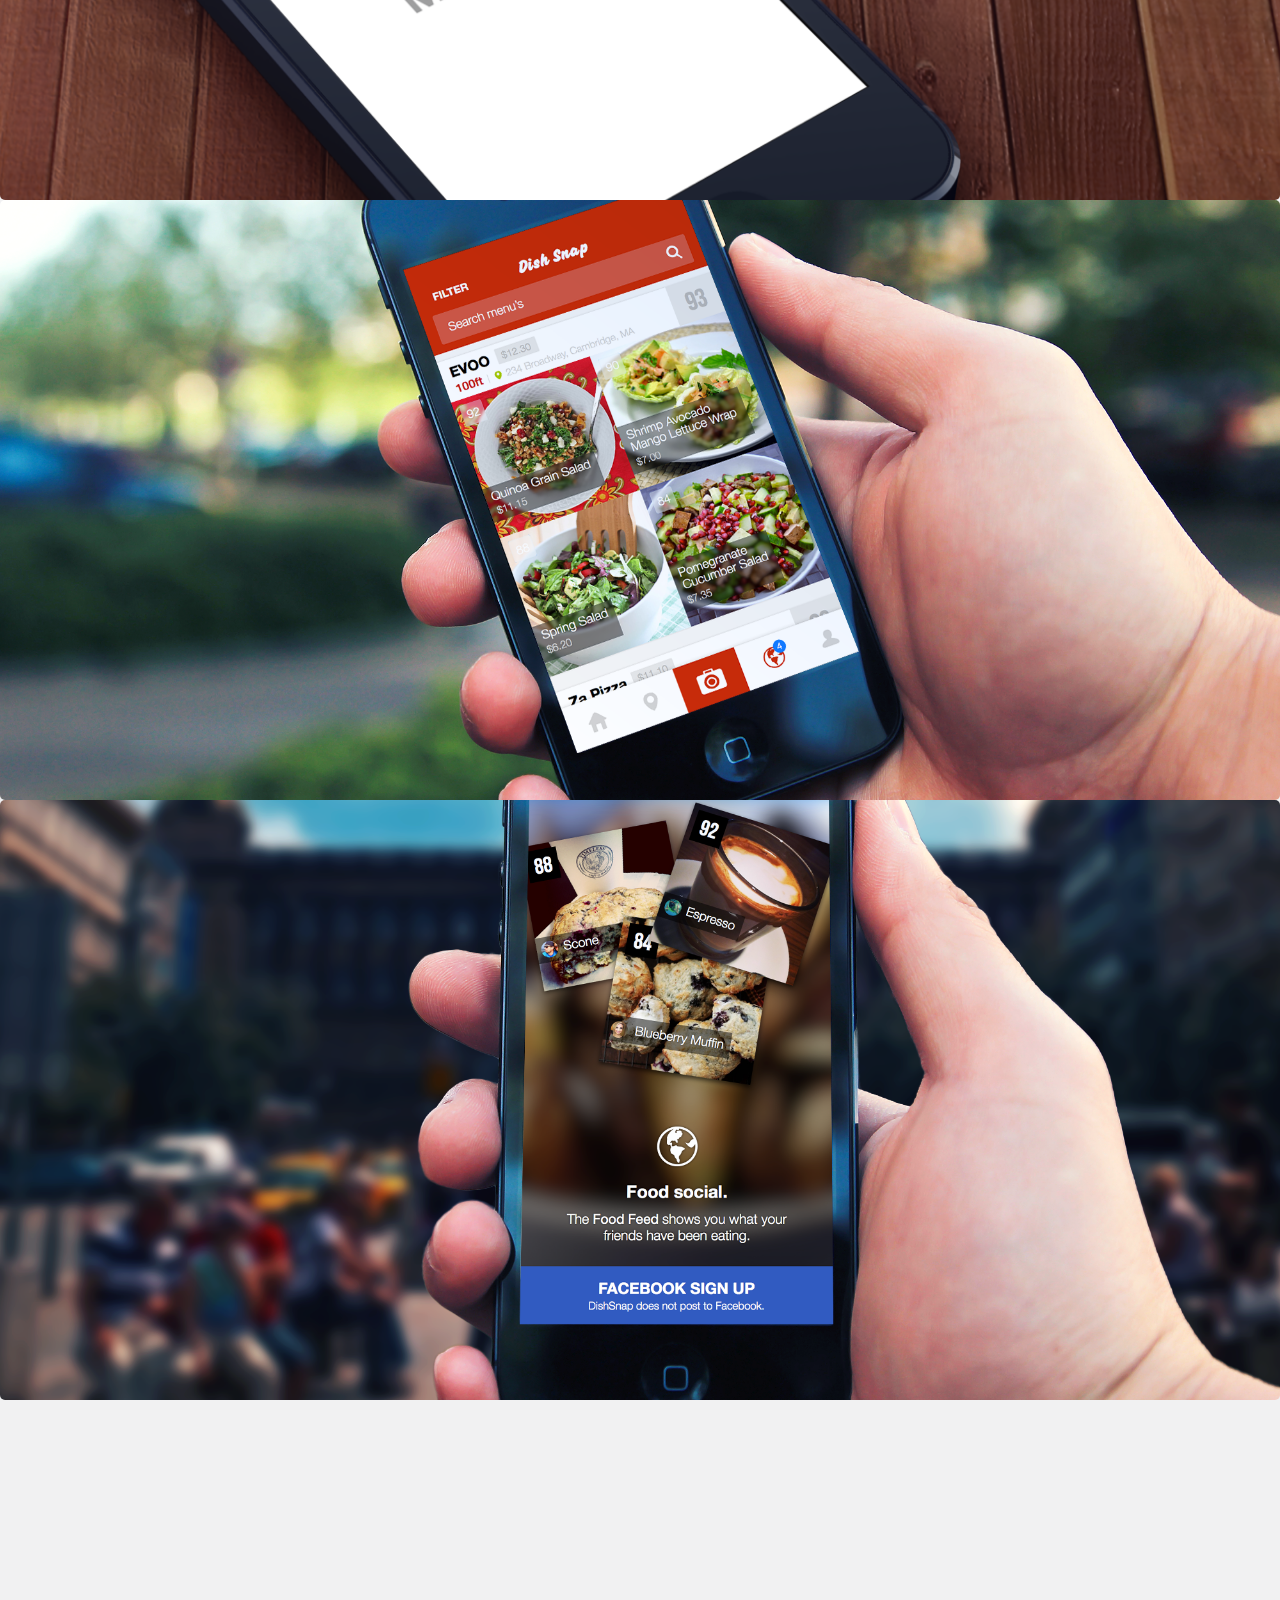
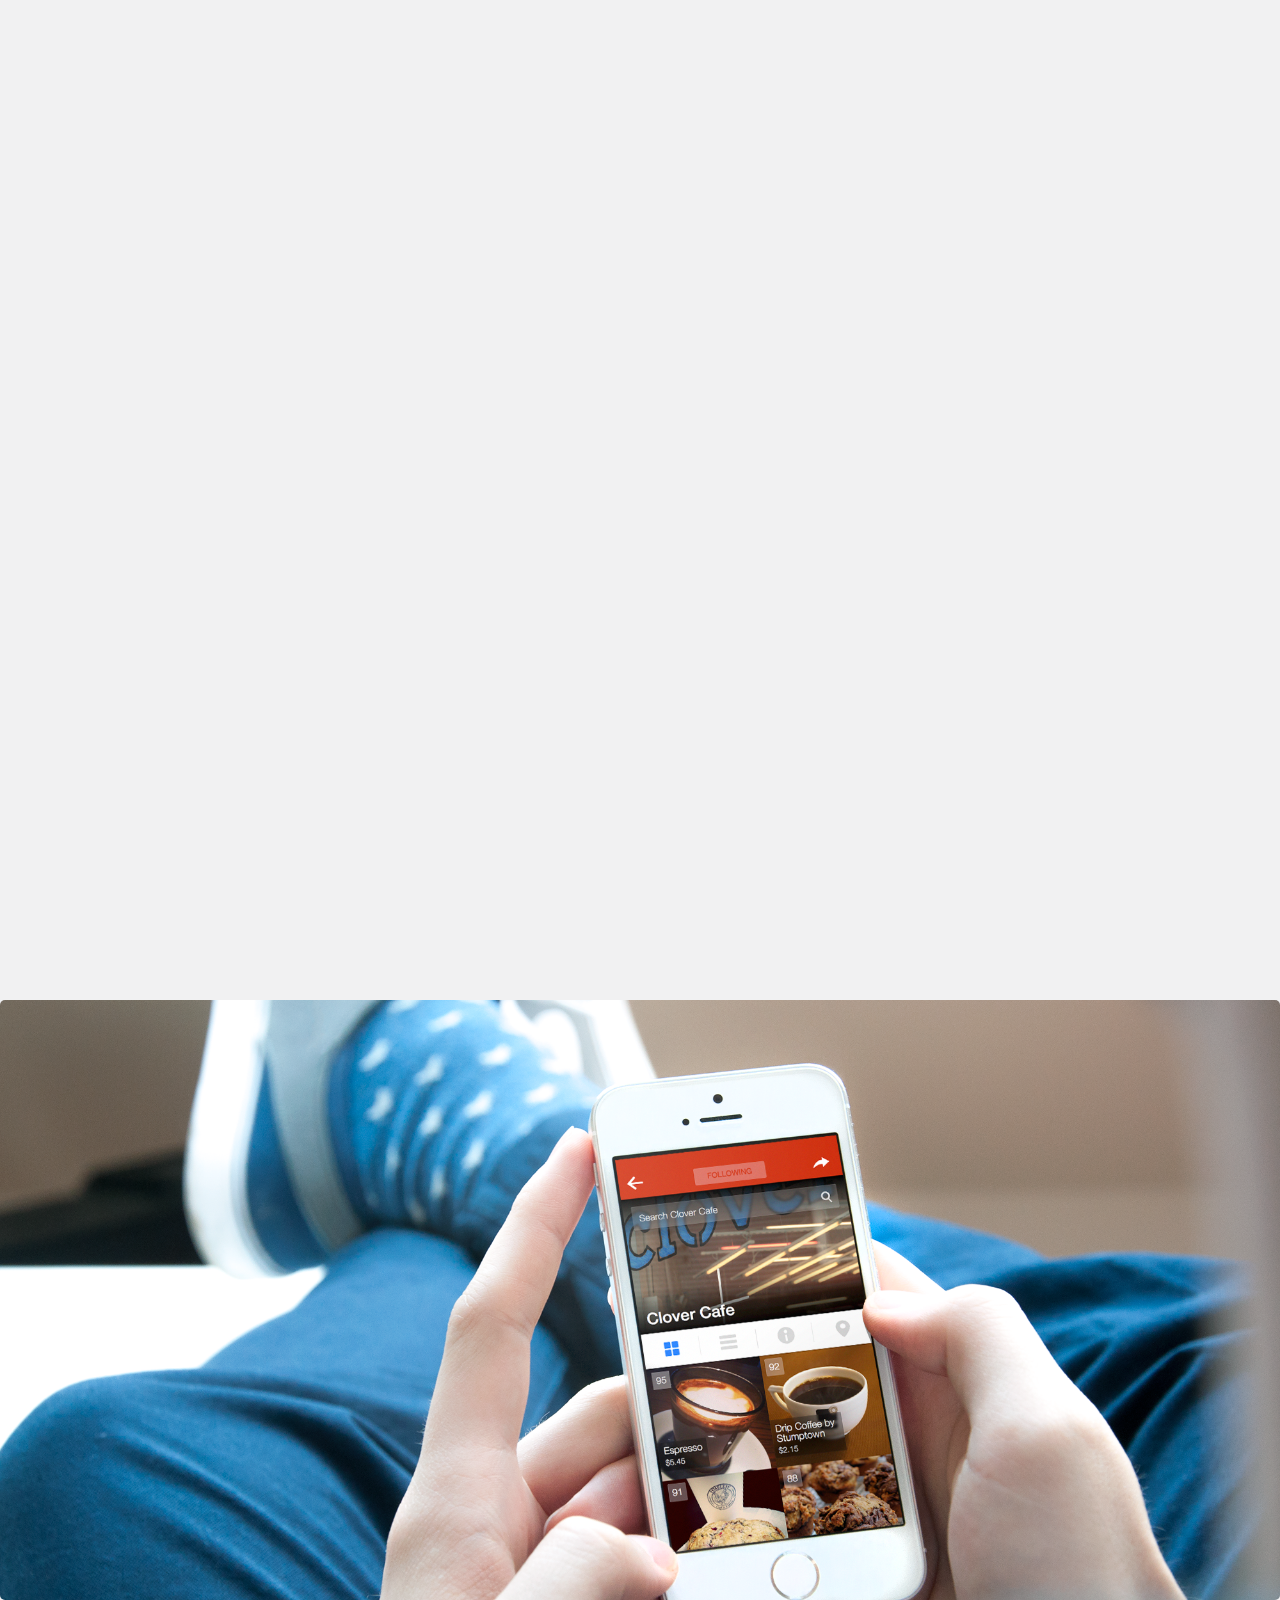
==== commit 1ea1fd64: "updated links" ====
--- a/dishsnap.html
+++ b/dishsnap.html
@@ -340,6 +340,9 @@
   <body>
 
   	  <div class="main">
+
+<!-- COMMENTING OUT HEADER UNTIL IT HAS BEEN IMPROVED
+
 	    <div class="header">
         <h1>DishSnap</h1>
         <h2>Picture Perfect Menu's on your iPhone</h2>
@@ -348,6 +351,7 @@
   	      <a class="reload btn" href="#">Download on iPhone</a>
   	    </div>
   	  </div>
+-->      
   	  <section class="page1">
         <div class="page_container">
           <!-- <h1><a href="#" target="_blank">Travel to Sydney, Australia<br><small>Completed on 14 Feb 2014</small></a></h1> -->
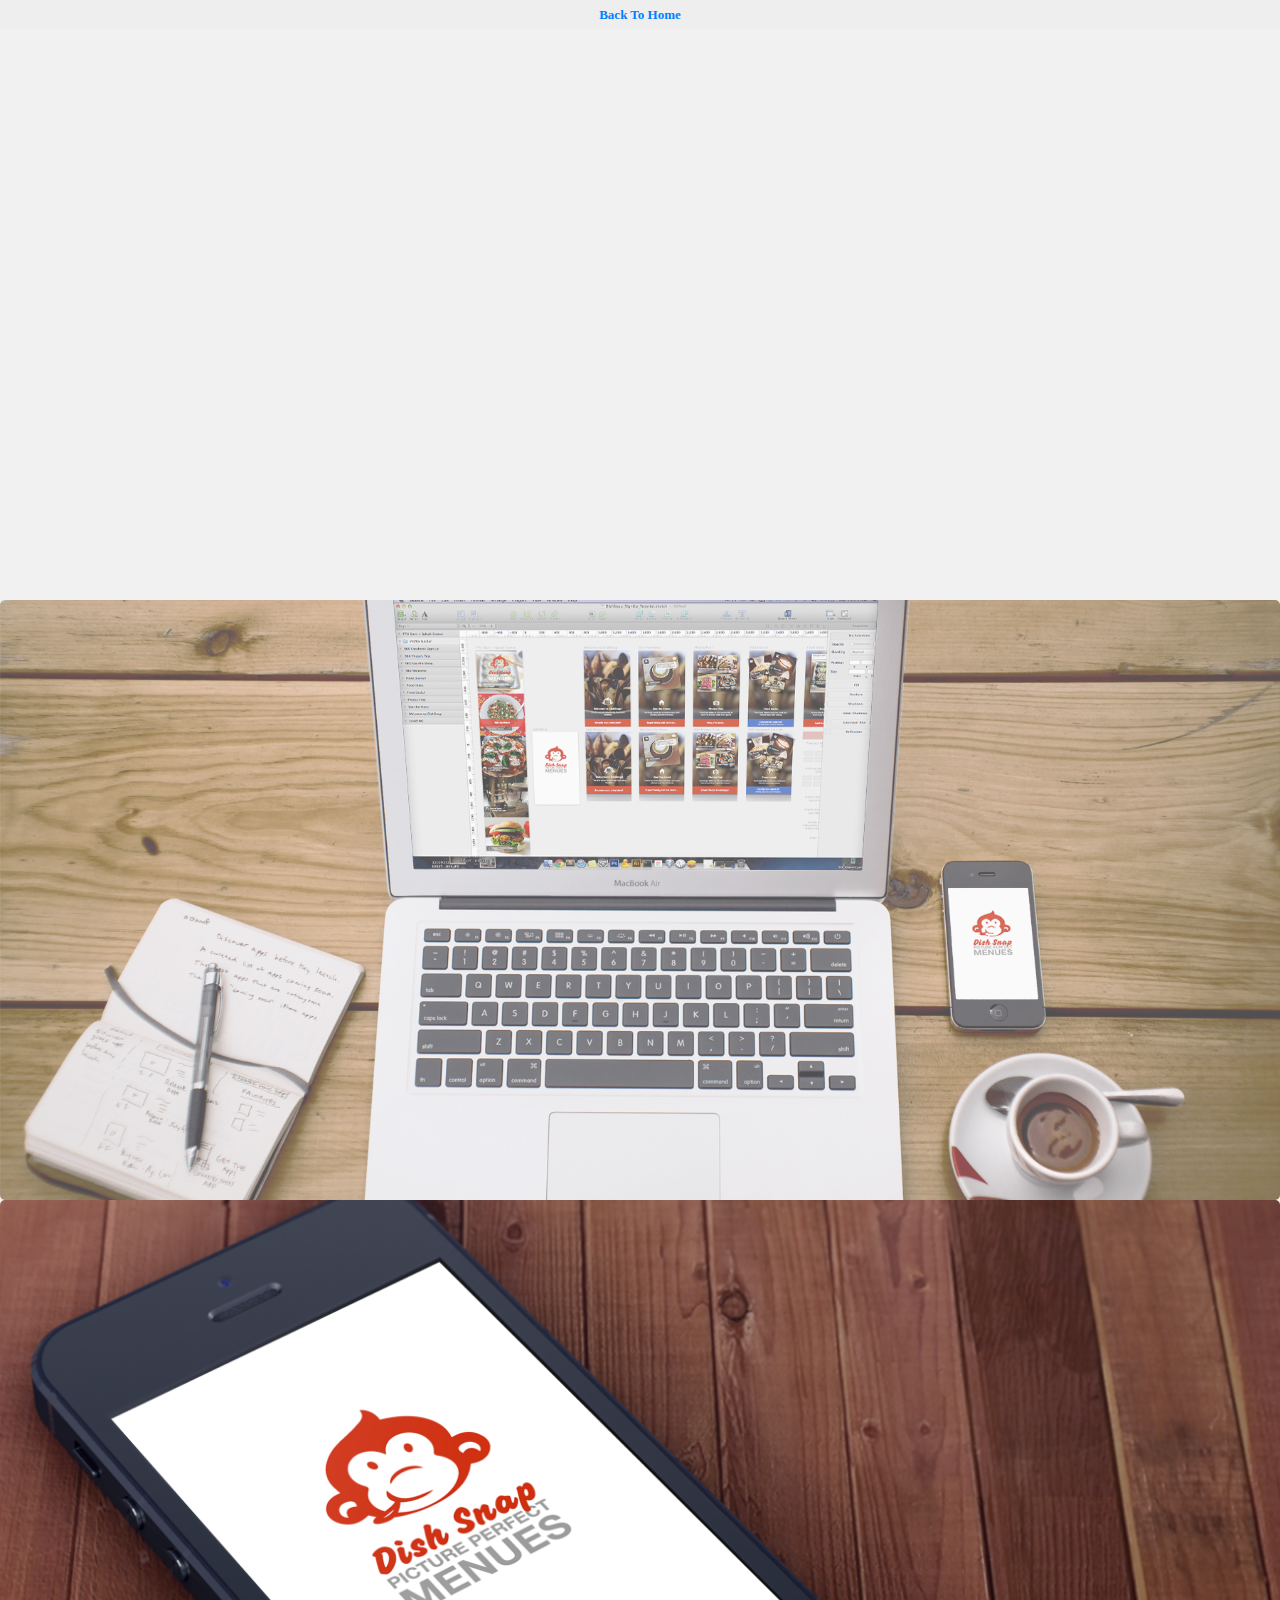
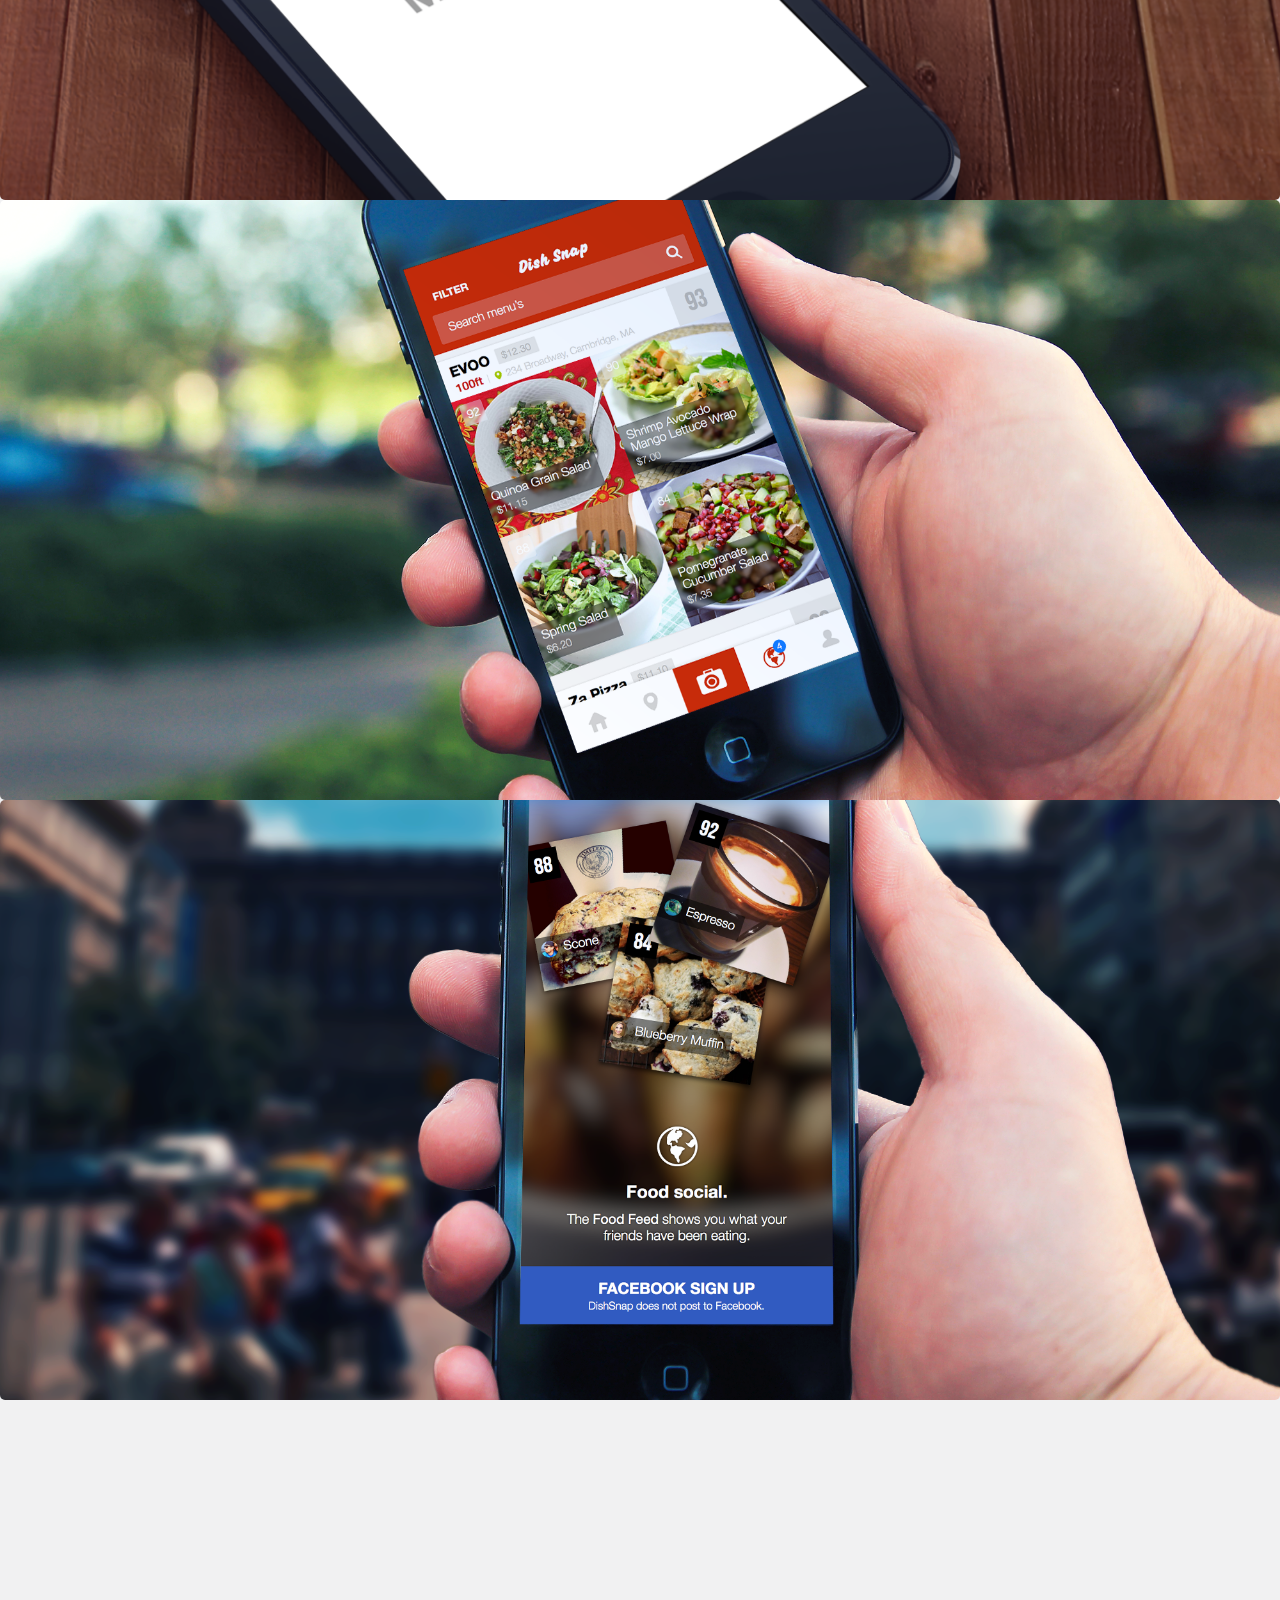
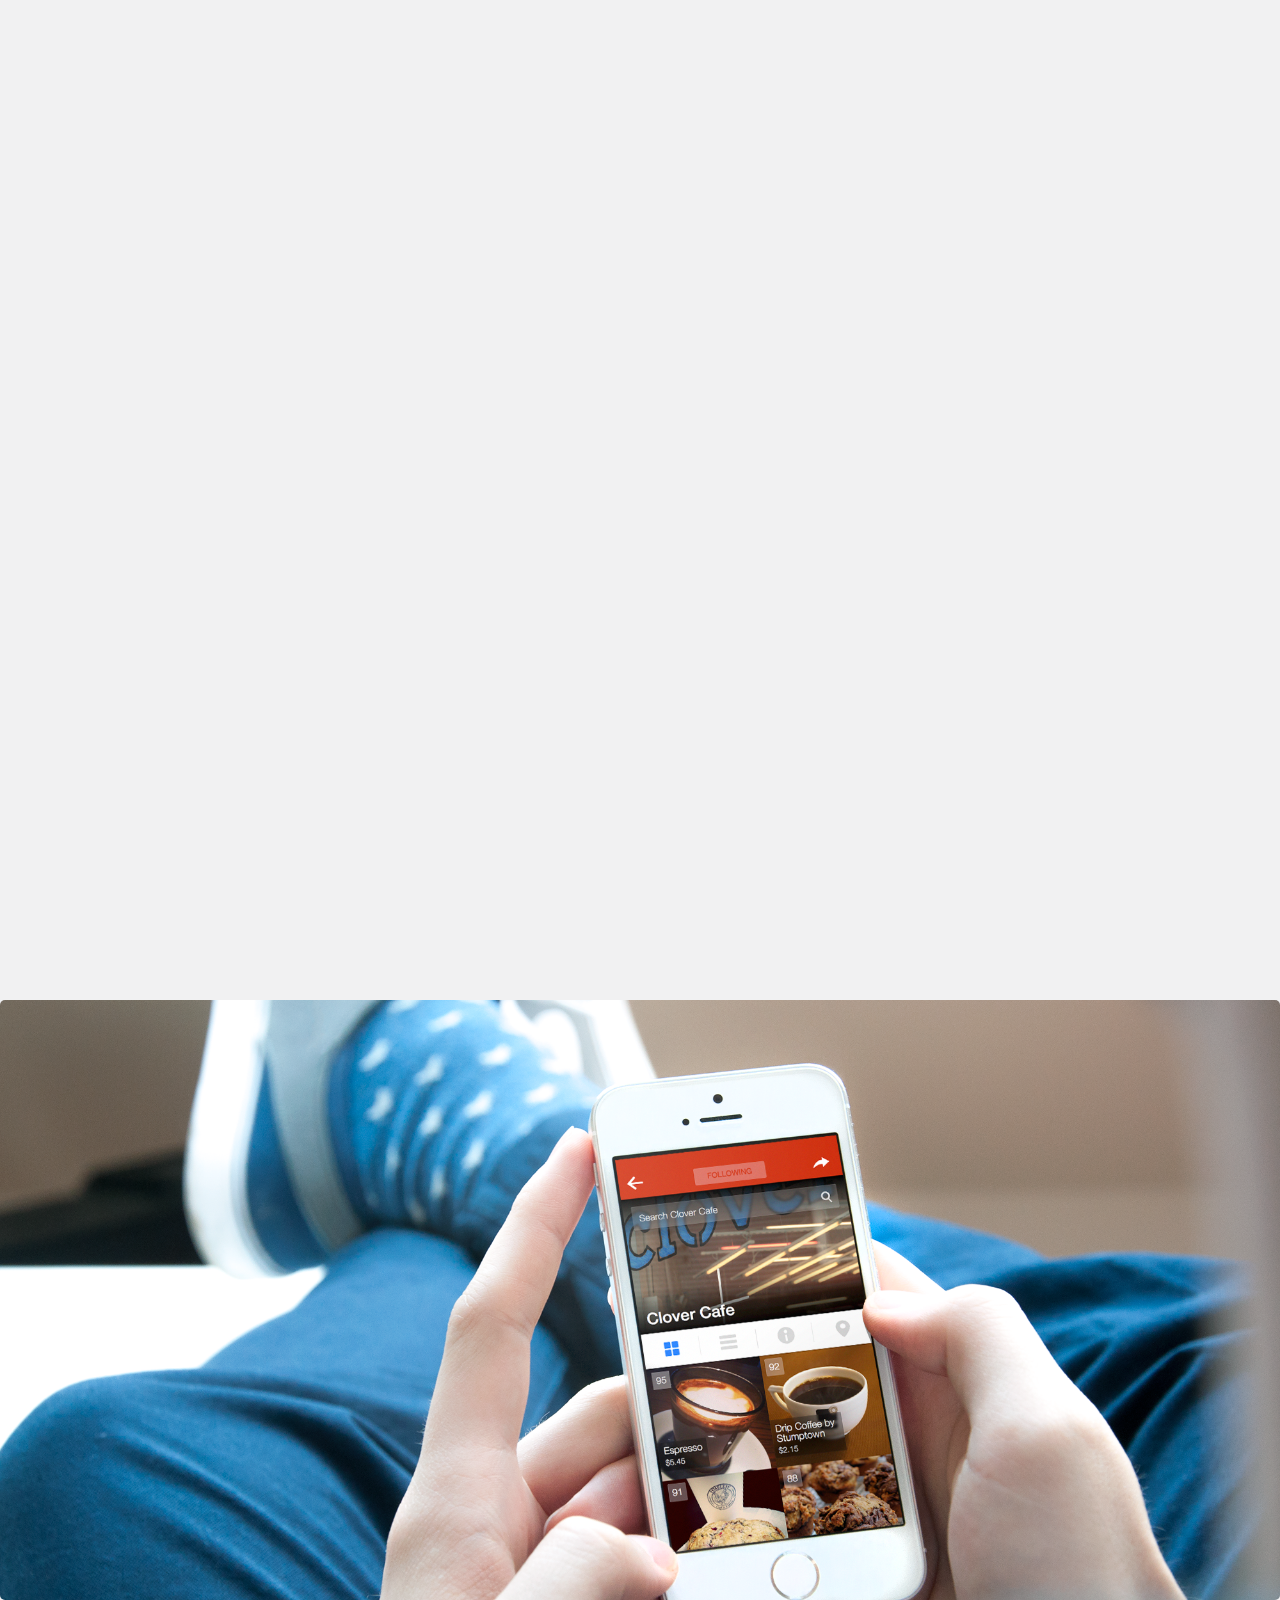
==== commit 875b0561: "added coming soon, updated dish snap.html" ====
--- a/dishsnap.html
+++ b/dishsnap.html
@@ -7,12 +7,12 @@
 	<meta name="description" content="Picture Perfect Restaurant Menu's!" />
 
 	<link rel="canonical" href="http://www.thepetedesign.com/demos/tiltedpage_scroll_demo.html" />
-  <link href='http://fonts.googleapis.com/css?family=Noto+Serif:400italic' rel='stylesheet' type='text/css'>
-	<link href='http://fonts.googleapis.com/css?family=Open+Sans:300,400,700' rel='stylesheet' type='text/css'>
-	<link href='http://fonts.googleapis.com/css?family=Pacifico:400' rel='stylesheet' type='text/css'>
-
+
+  <!-- GOOGLE FONTS -->
+    <link href='http://fonts.googleapis.com/css?family=Abel|Yellowtail|Roboto:400,300,500,700,900,100|Cookie|Rancho' rel='stylesheet' type='text/css'>
+
+  <!-- JAVASCRIPT -->
 	<script type="text/javascript" src="http://code.jquery.com/jquery-1.9.1.js"></script>
-
   <script type="text/javascript" src="js/jquery.tiltedpage-scroll.js"></script>
 
  <!-- <link rel="stylesheet" href="css/pages.css"> -->
--- a/css/pages.css
+++ b/css/pages.css
@@ -3,9 +3,9 @@
 
     body {
       background: #F1f1f2;
-      padding: 0;
-      text-align: center;
-      font-family: 'open sans';
+      padding: 20px 0;
+      text-align: center;
+      font-family: 'Roboto';
       position: relative;
       margin: 0;
       height: 100%; }
@@ -24,7 +24,7 @@
       float: left; }
 
     h1 {
-      font-family: 'Open Sans';
+      font-family: 'Roboto';
       margin-top: 100px;
       color: #000;
       margin-bottom: 5px;
@@ -46,7 +46,7 @@
     
      .pointer {
       color: #00B0FF;
-      font-family: 'Pacifico';
+      font-family: 'Abel';
       font-size: 24px;
       margin-top: 15px;
       position: absolute;
@@ -55,7 +55,7 @@
 
     .pointer2 {
       color: #00B0FF;
-      font-family: 'Pacifico';
+      font-family: 'Abel';
       font-size: 24px;
       margin-top: 15px;
       position: absolute;
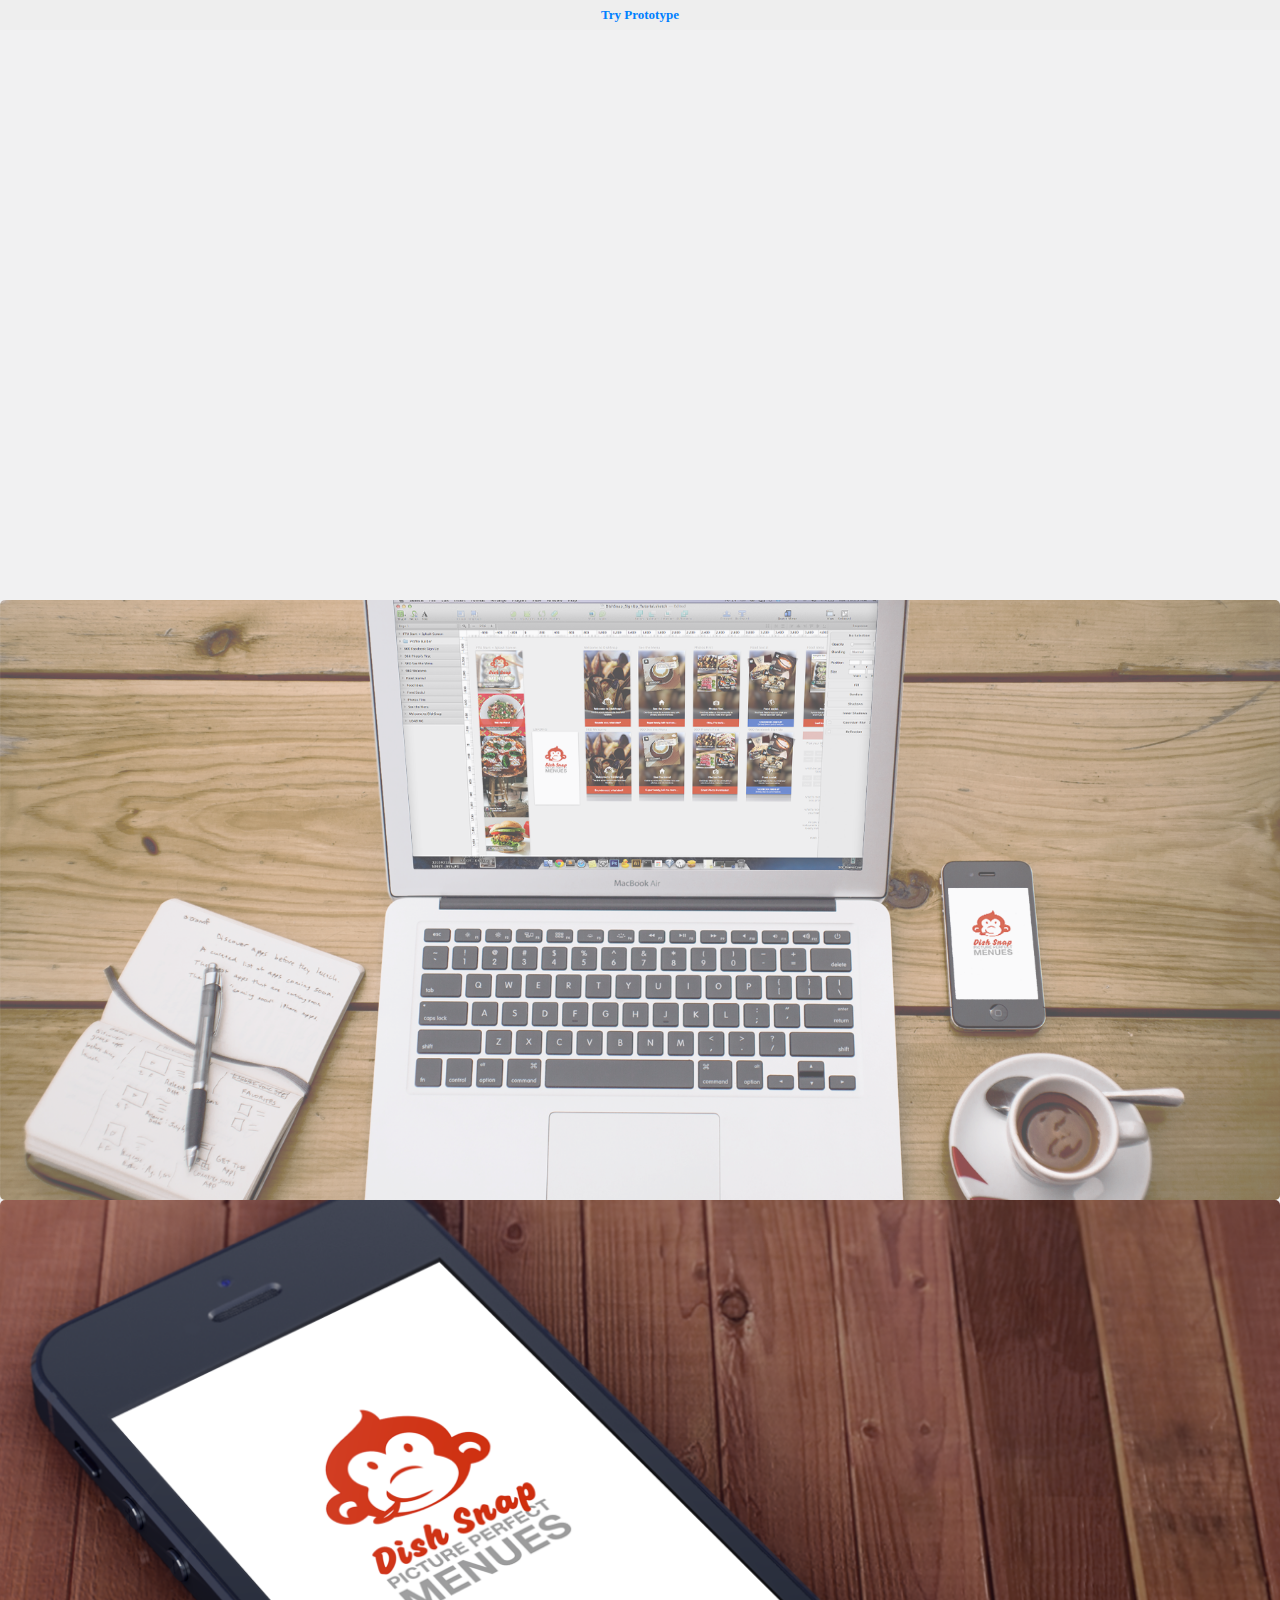
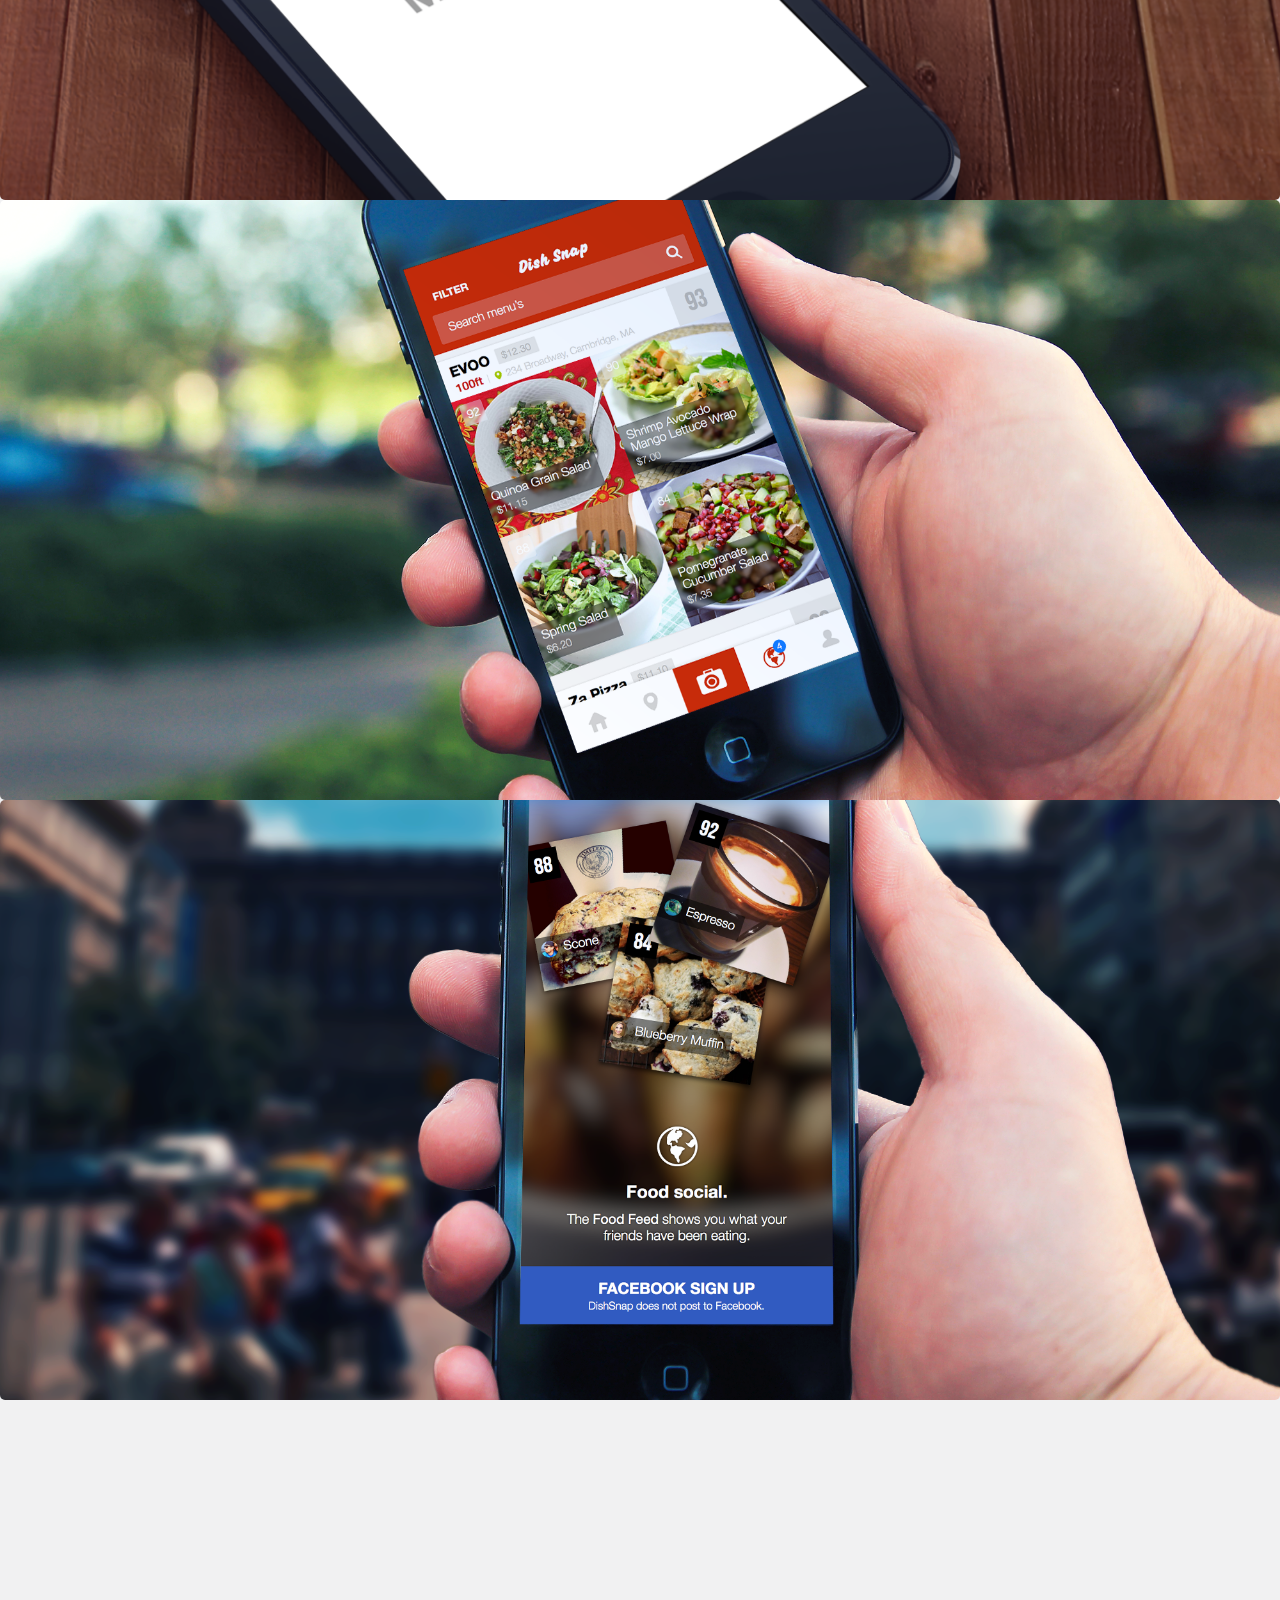
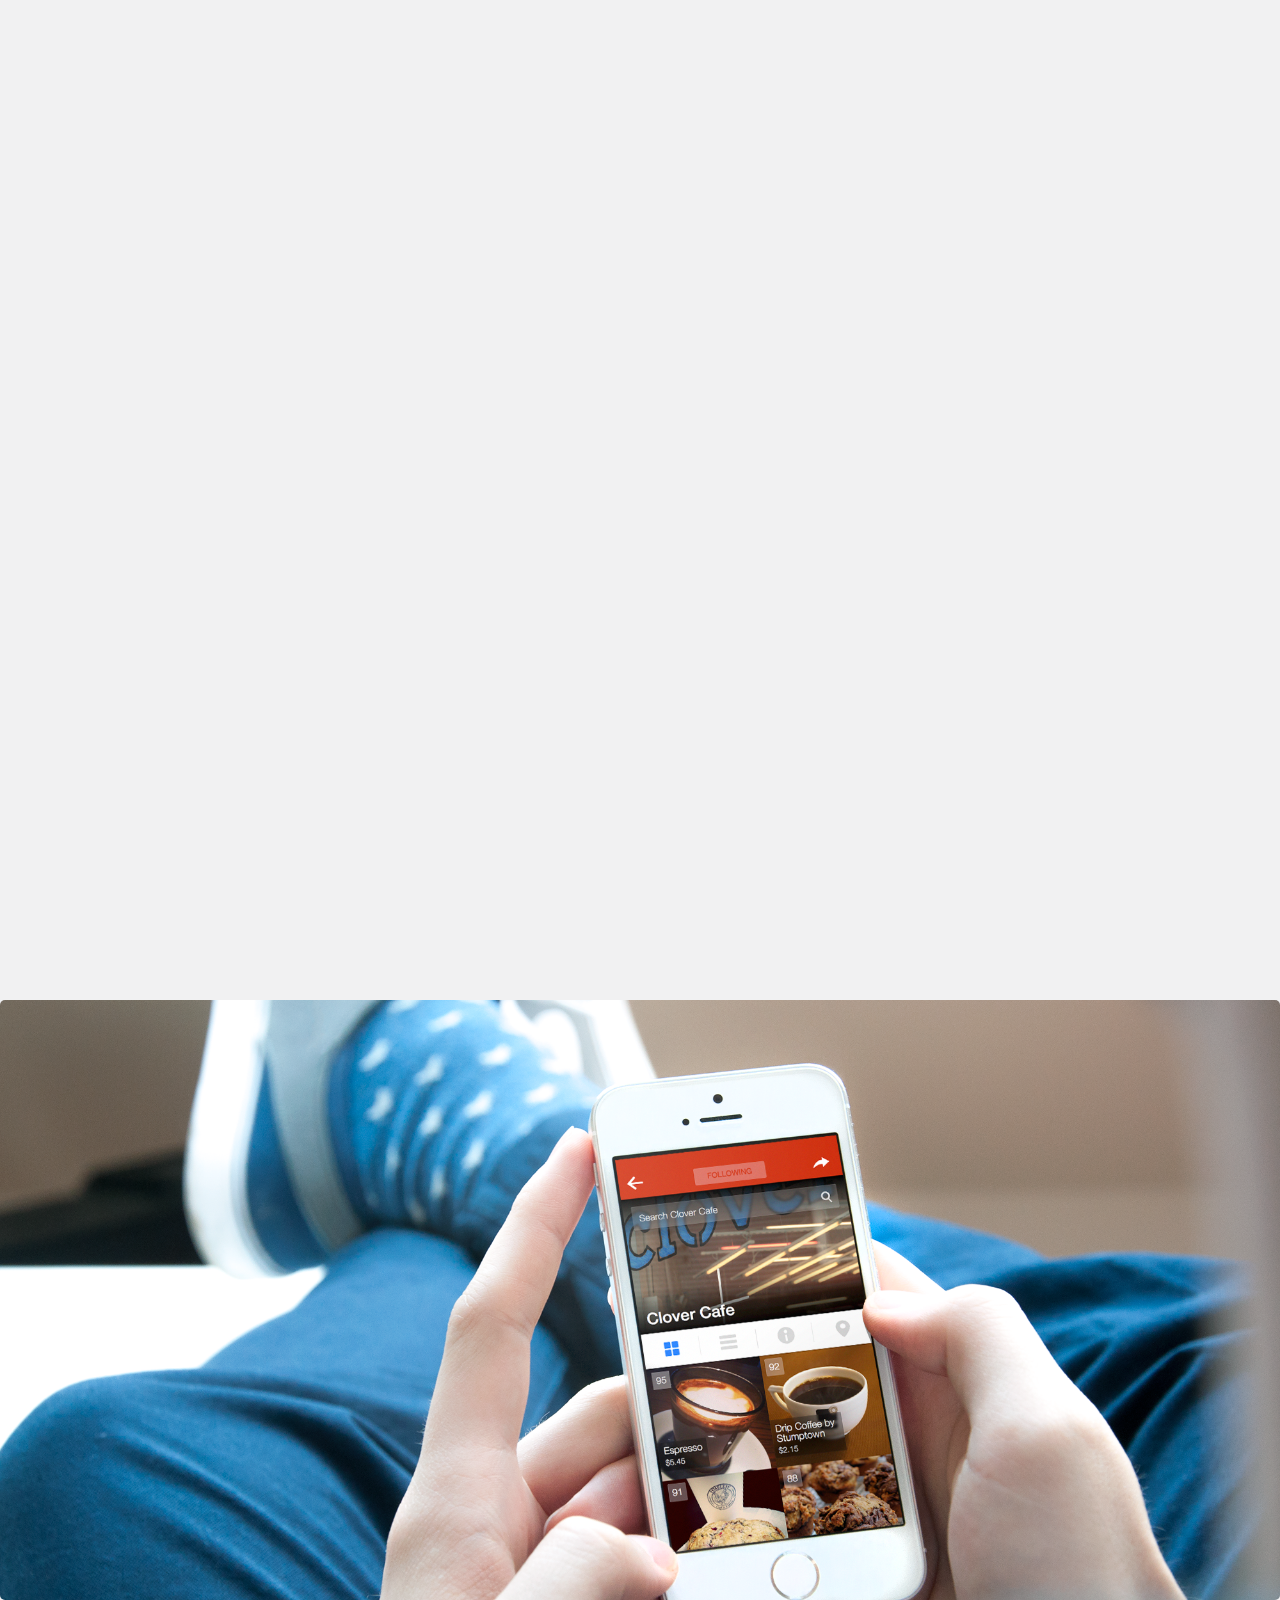
==== commit 405cf323: "added google analytics" ====
--- a/dishsnap.html
+++ b/dishsnap.html
@@ -394,15 +394,20 @@
       </section>
     </div>
     <a class="back" href="index.html">Back To Home</a>
+    <a class="back" href="https://marvelapp.com/1291ea">Try Prototype</a>
   </div>
   
 
 
-  <script>
-  	var _gaq=[['_setAccount','UA-11278966-1'],['_trackPageview']]; // Enter UA-XXXXX-X site ID
-  	(function(d,t){var g=d.createElement(t),s=d.getElementsByTagName(t)[0];g.async=1;
-  	g.src=('https:'==location.protocol?'//ssl':'//www')+'.google-analytics.com/ga.js';
-  	s.parentNode.insertBefore(g,s)}(document,'script'));
-  </script>
+<script>
+  (function(i,s,o,g,r,a,m){i['GoogleAnalyticsObject']=r;i[r]=i[r]||function(){
+  (i[r].q=i[r].q||[]).push(arguments)},i[r].l=1*new Date();a=s.createElement(o),
+  m=s.getElementsByTagName(o)[0];a.async=1;a.src=g;m.parentNode.insertBefore(a,m)
+  })(window,document,'script','//www.google-analytics.com/analytics.js','ga');
+
+  ga('create', 'UA-49576119-1', 'chrisdaltas.github.io');
+  ga('send', 'pageview');
+
+</script>
 </body>
 </html>--- a/css/pages.css
+++ b/css/pages.css
@@ -178,7 +178,7 @@
       left: 0;
       text-align: center;
       display: block;
-      padding: 7px;
+      padding: 12px;
       width: 100%;
       box-sizing: border-box;
       -moz-box-sizing: border-box;
